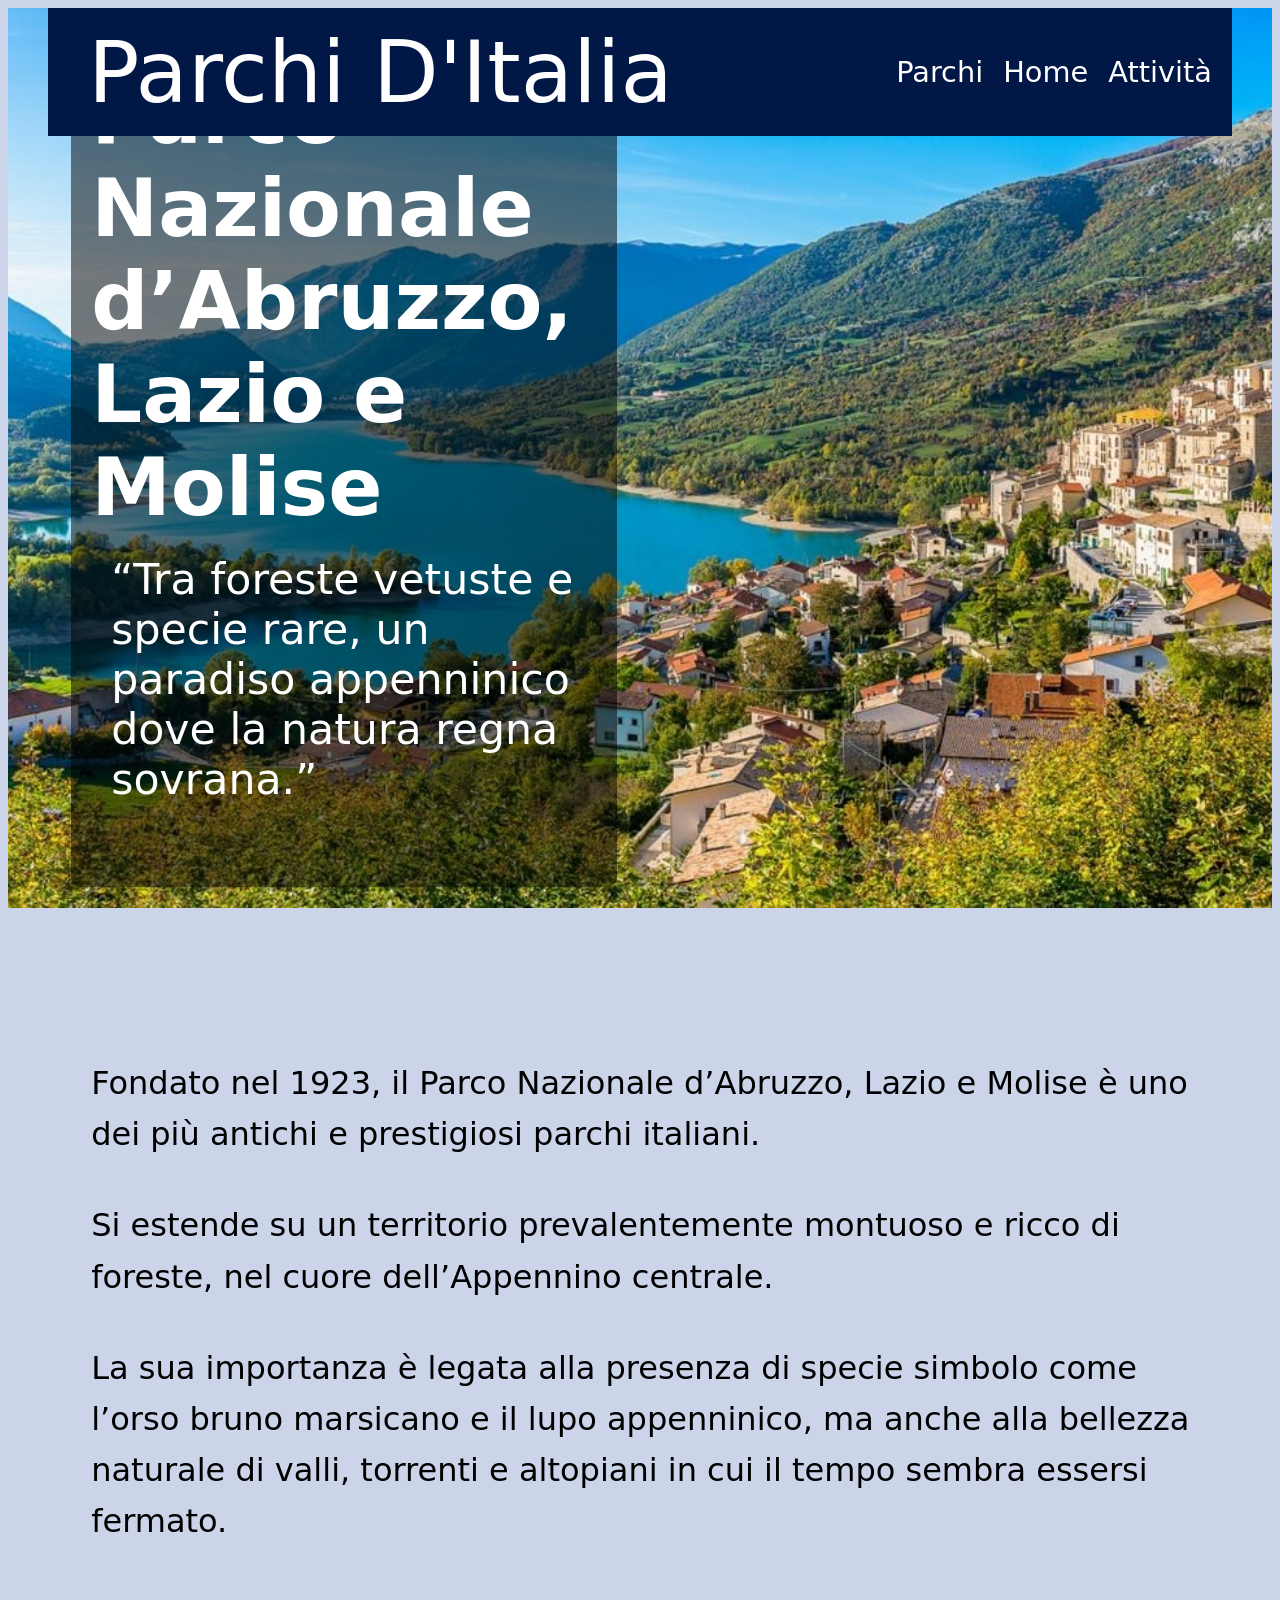
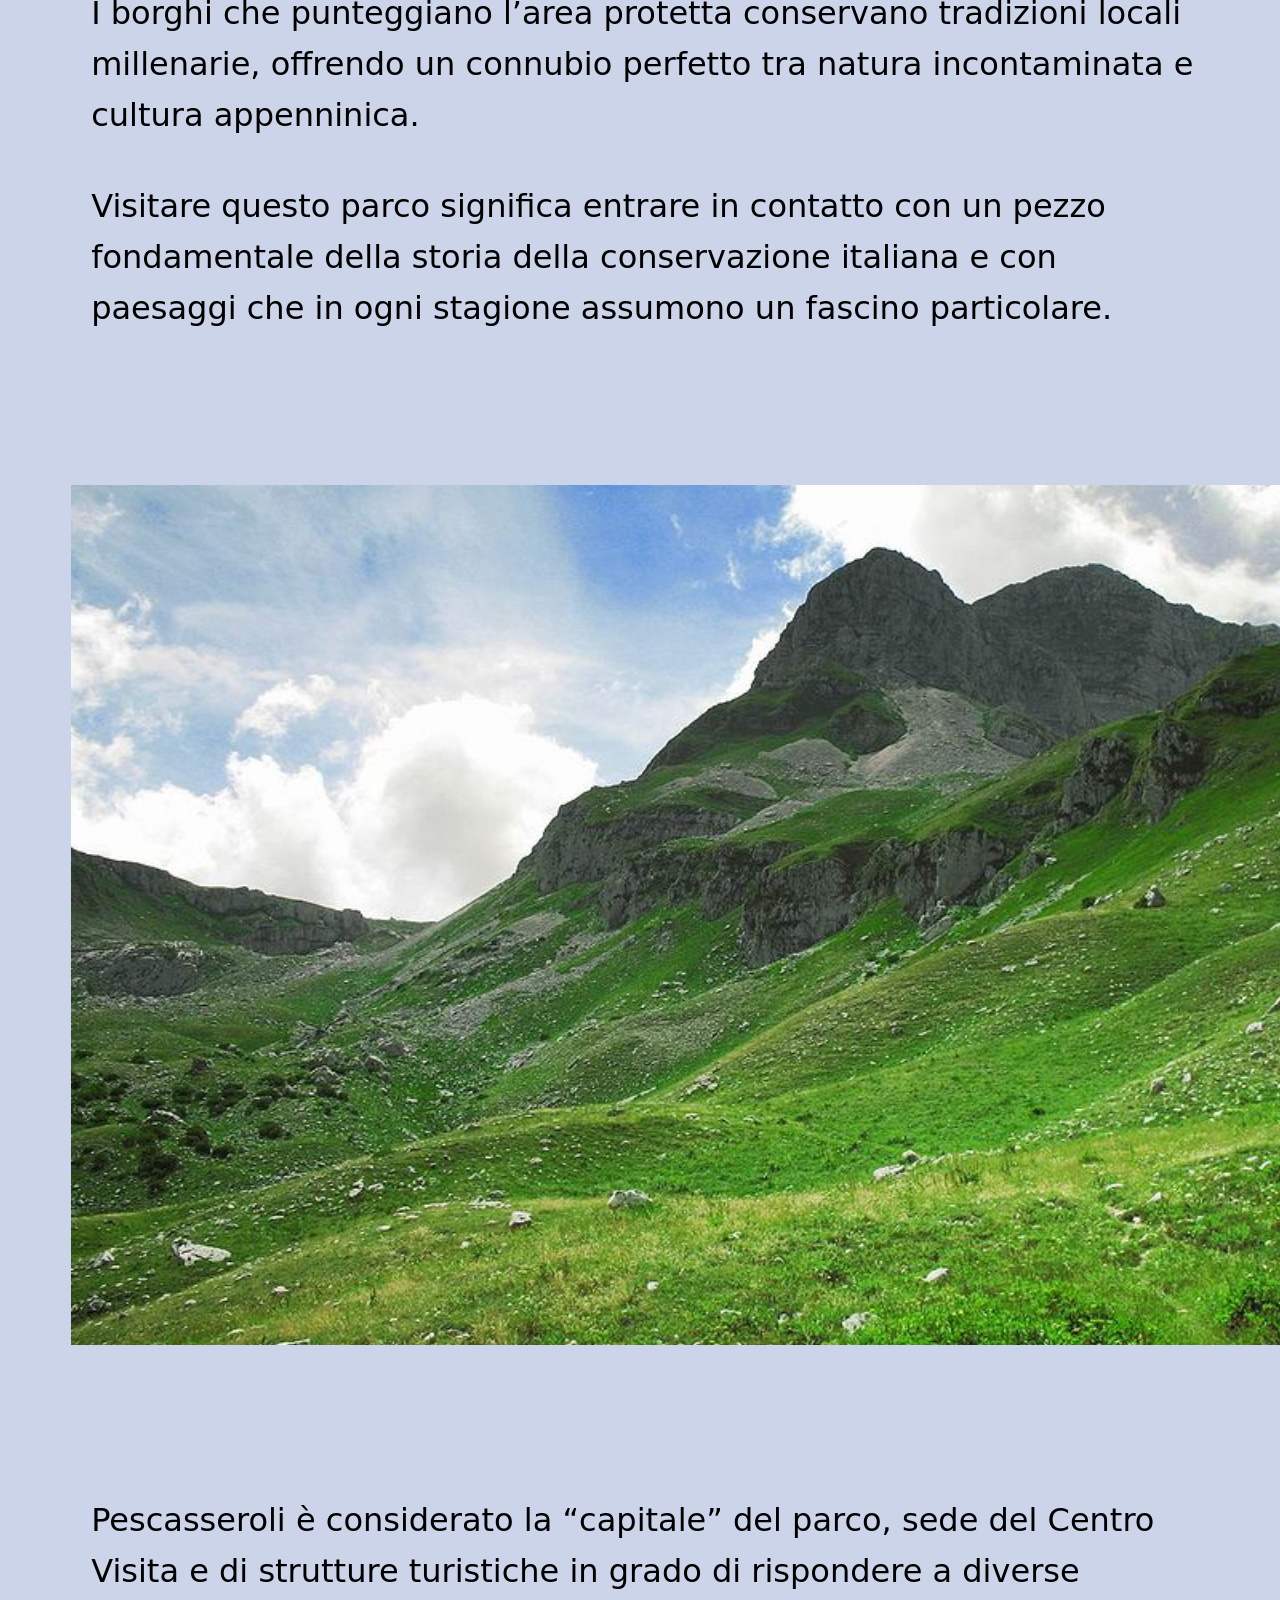
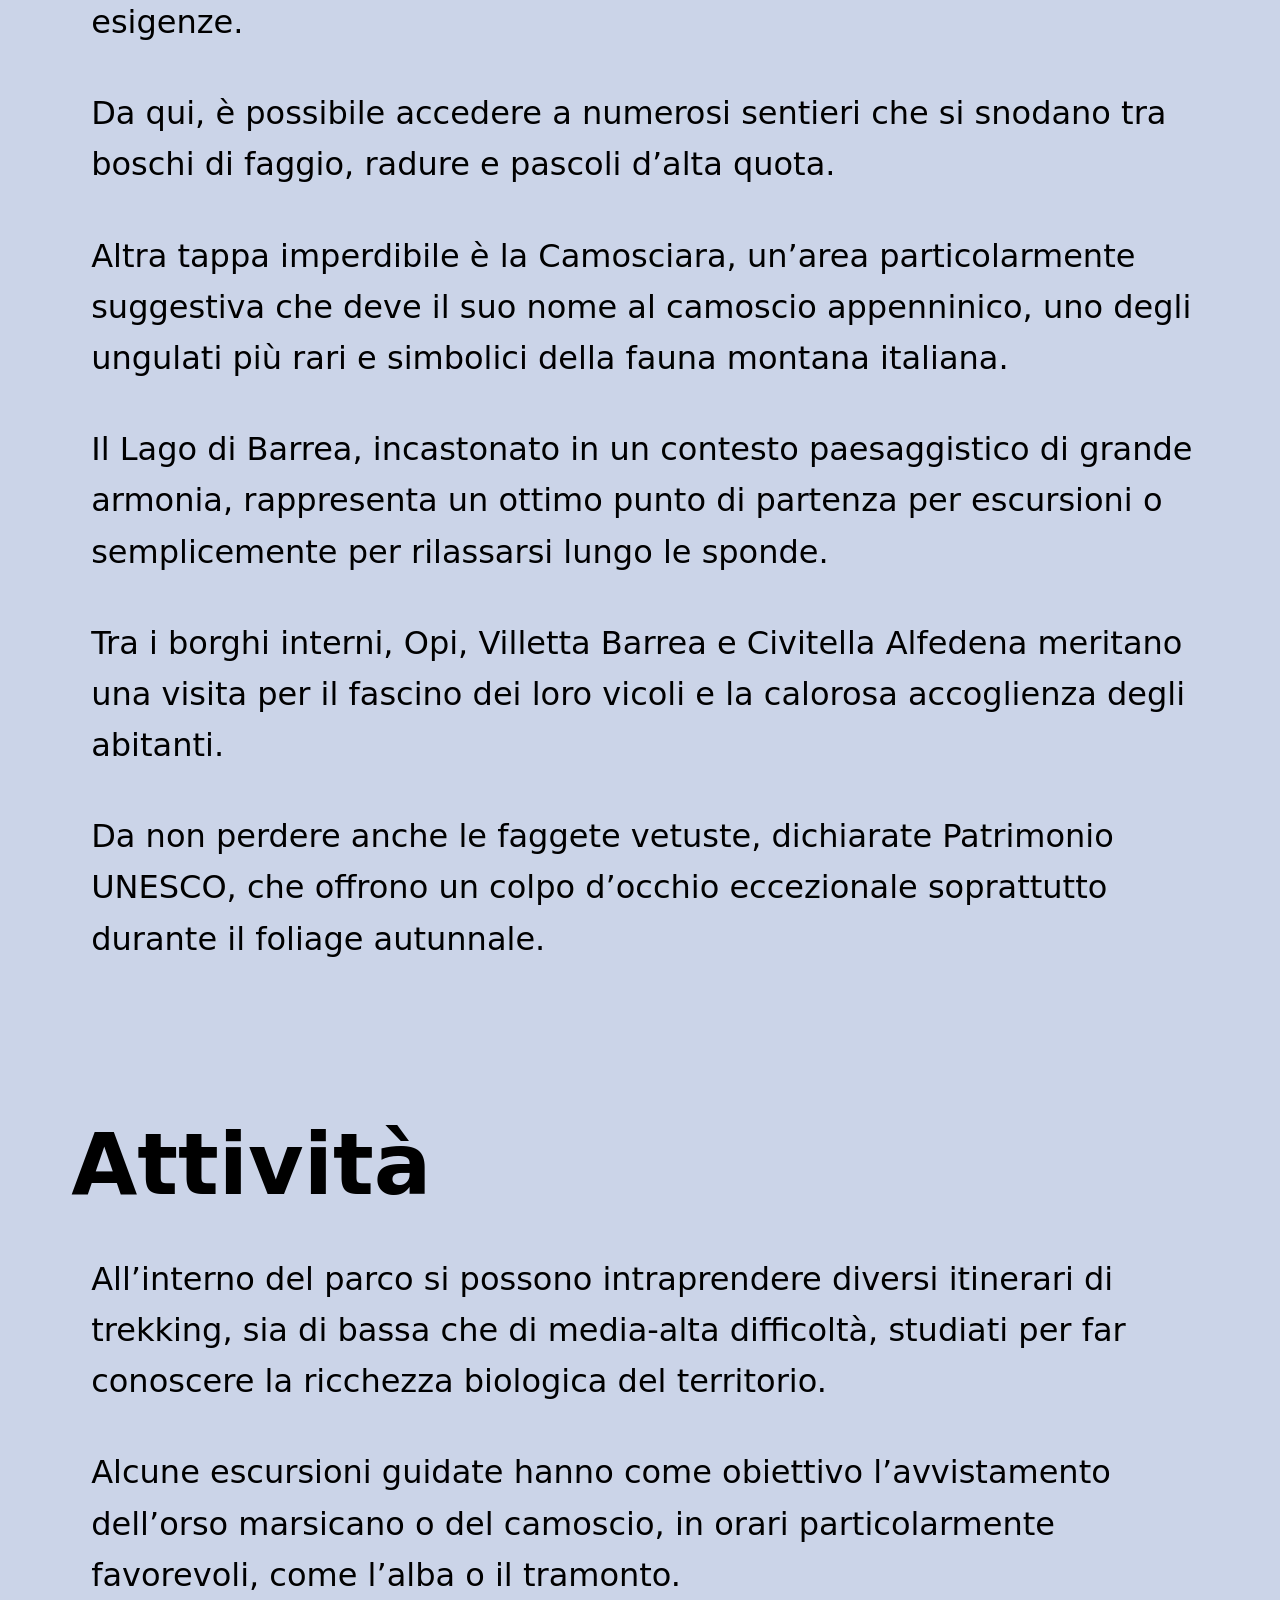
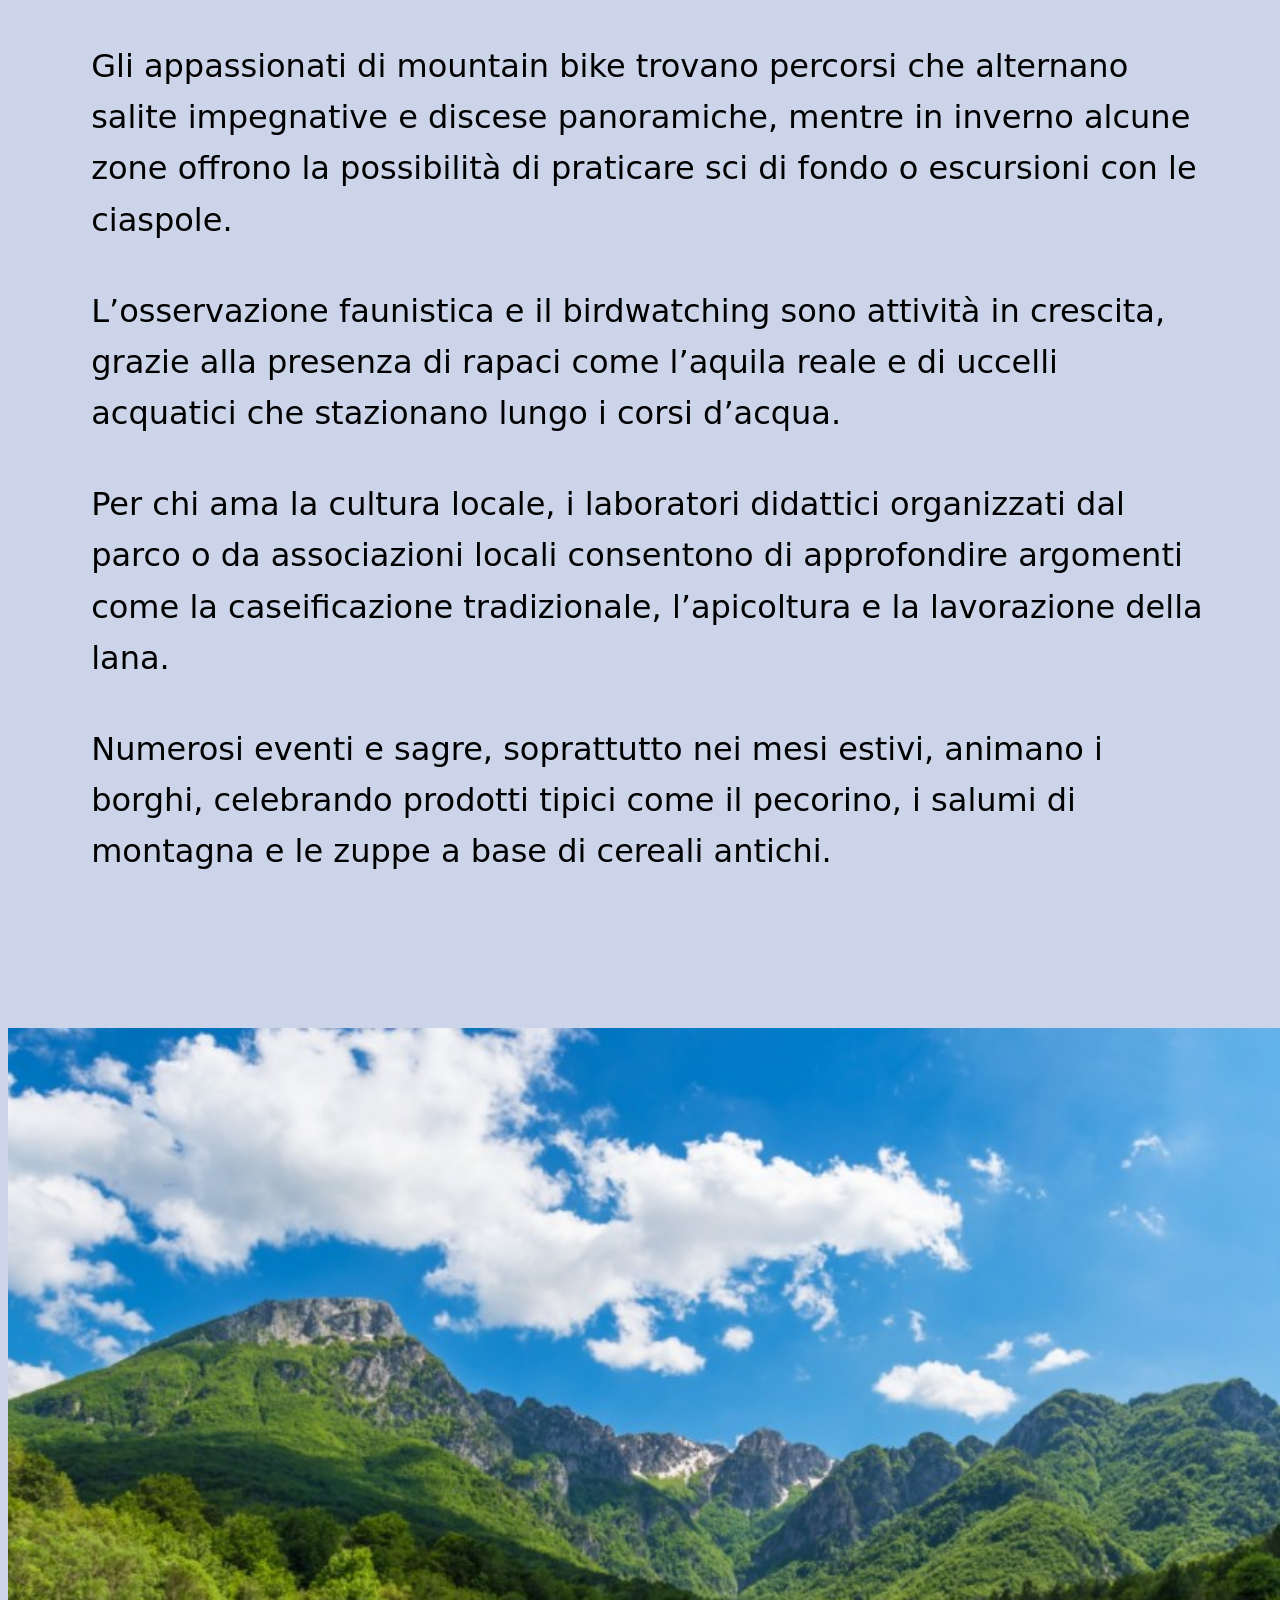
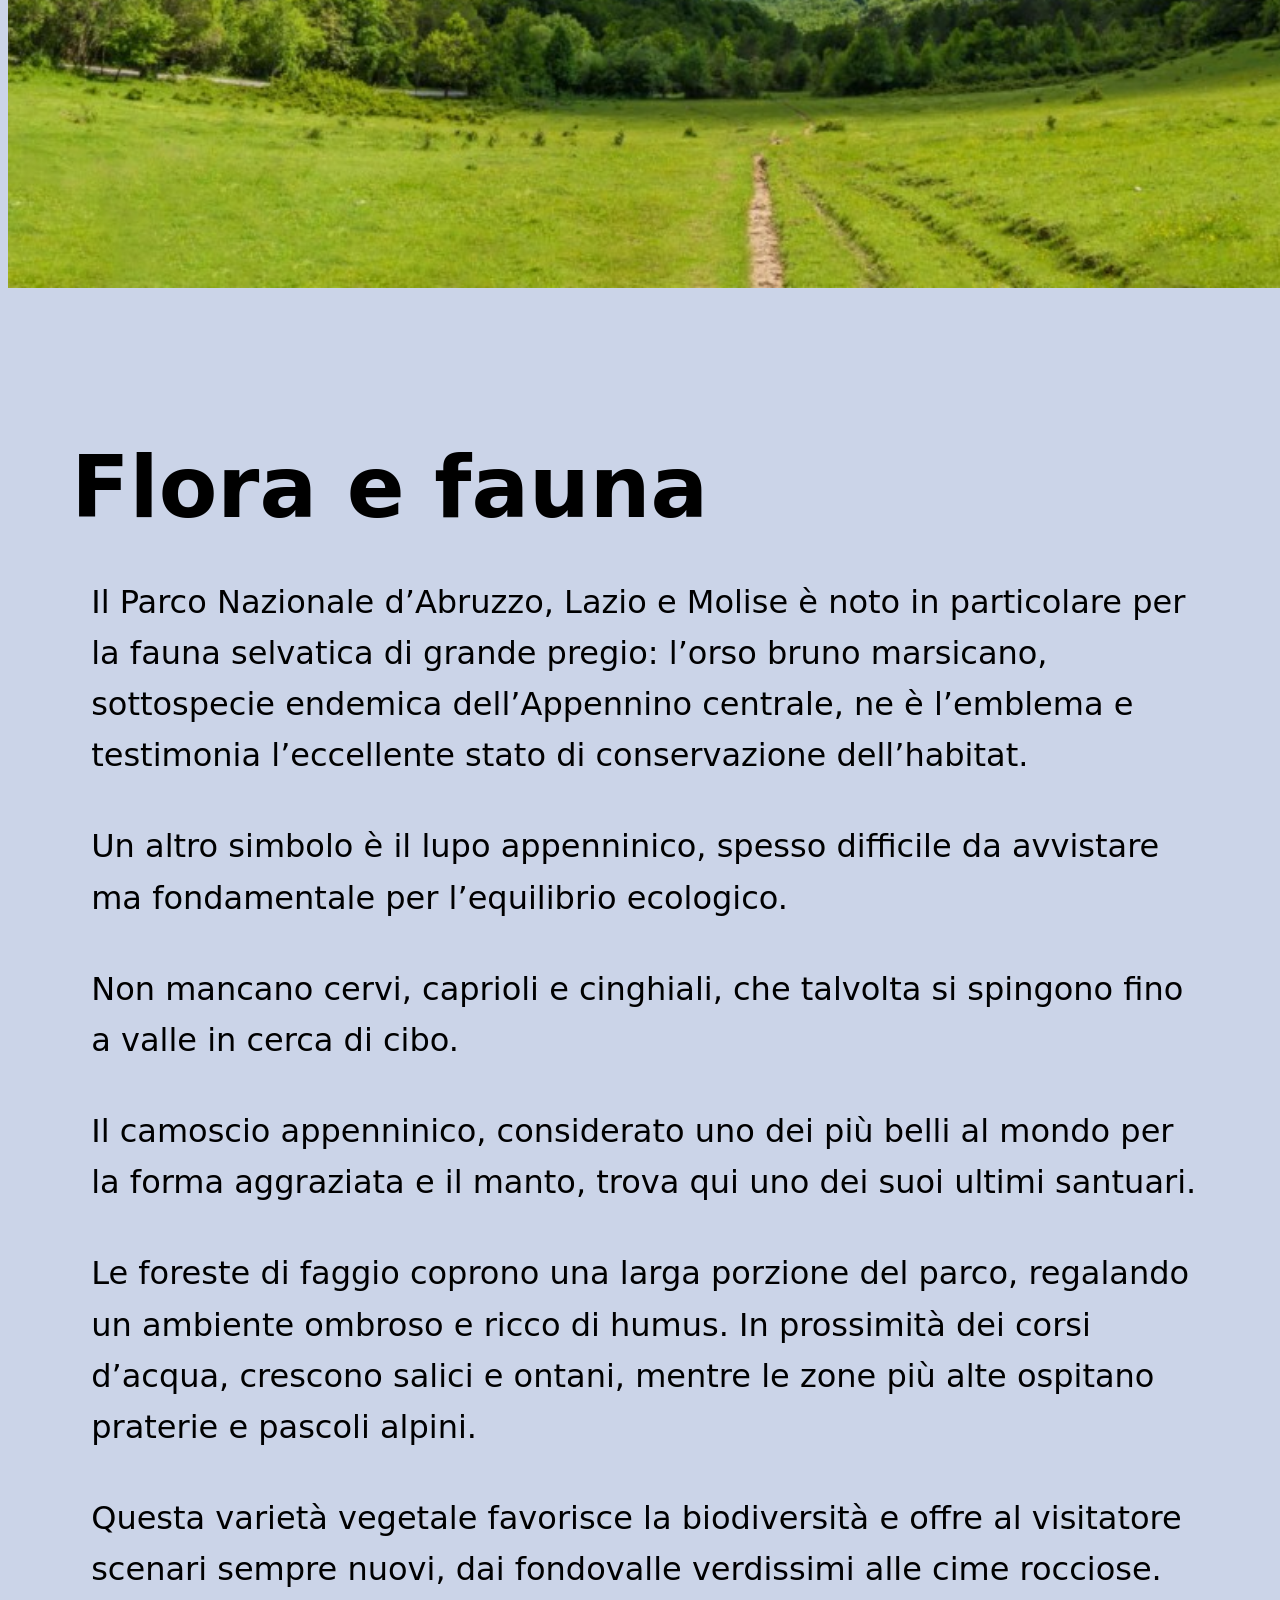
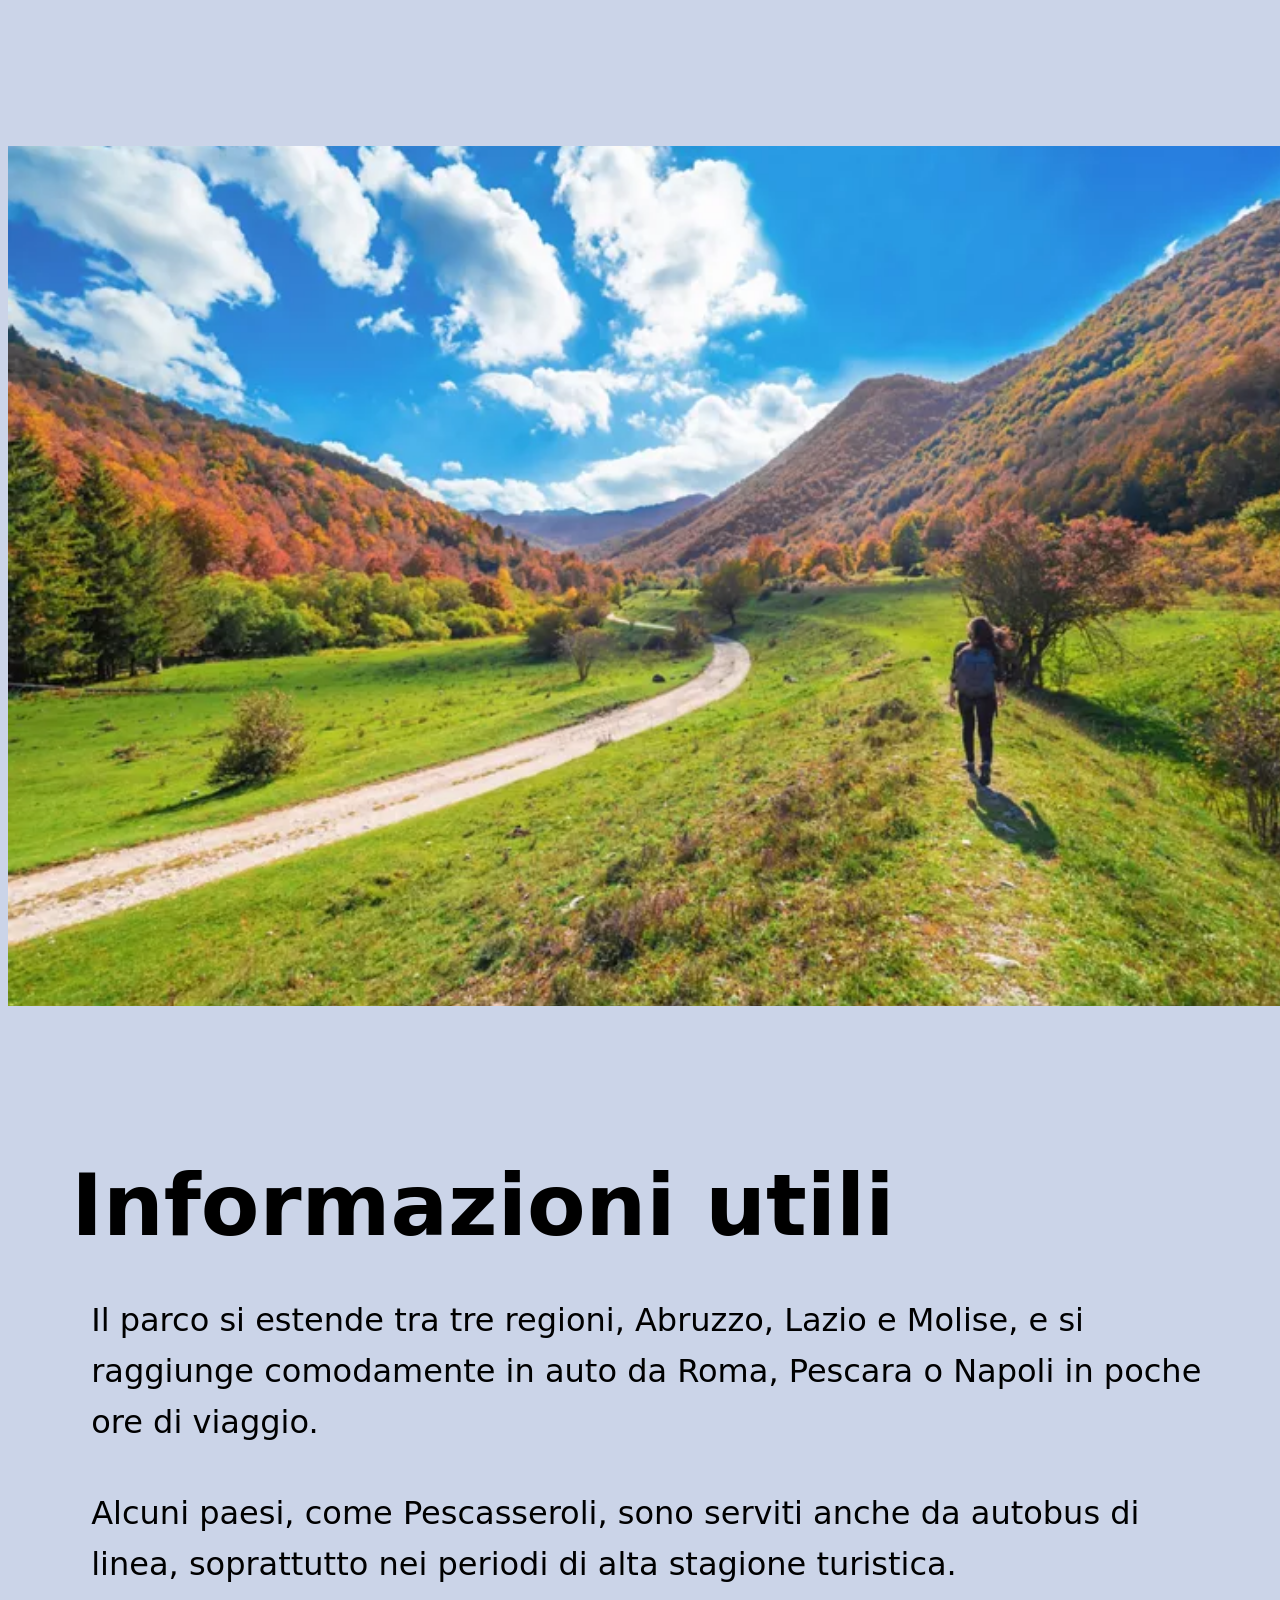
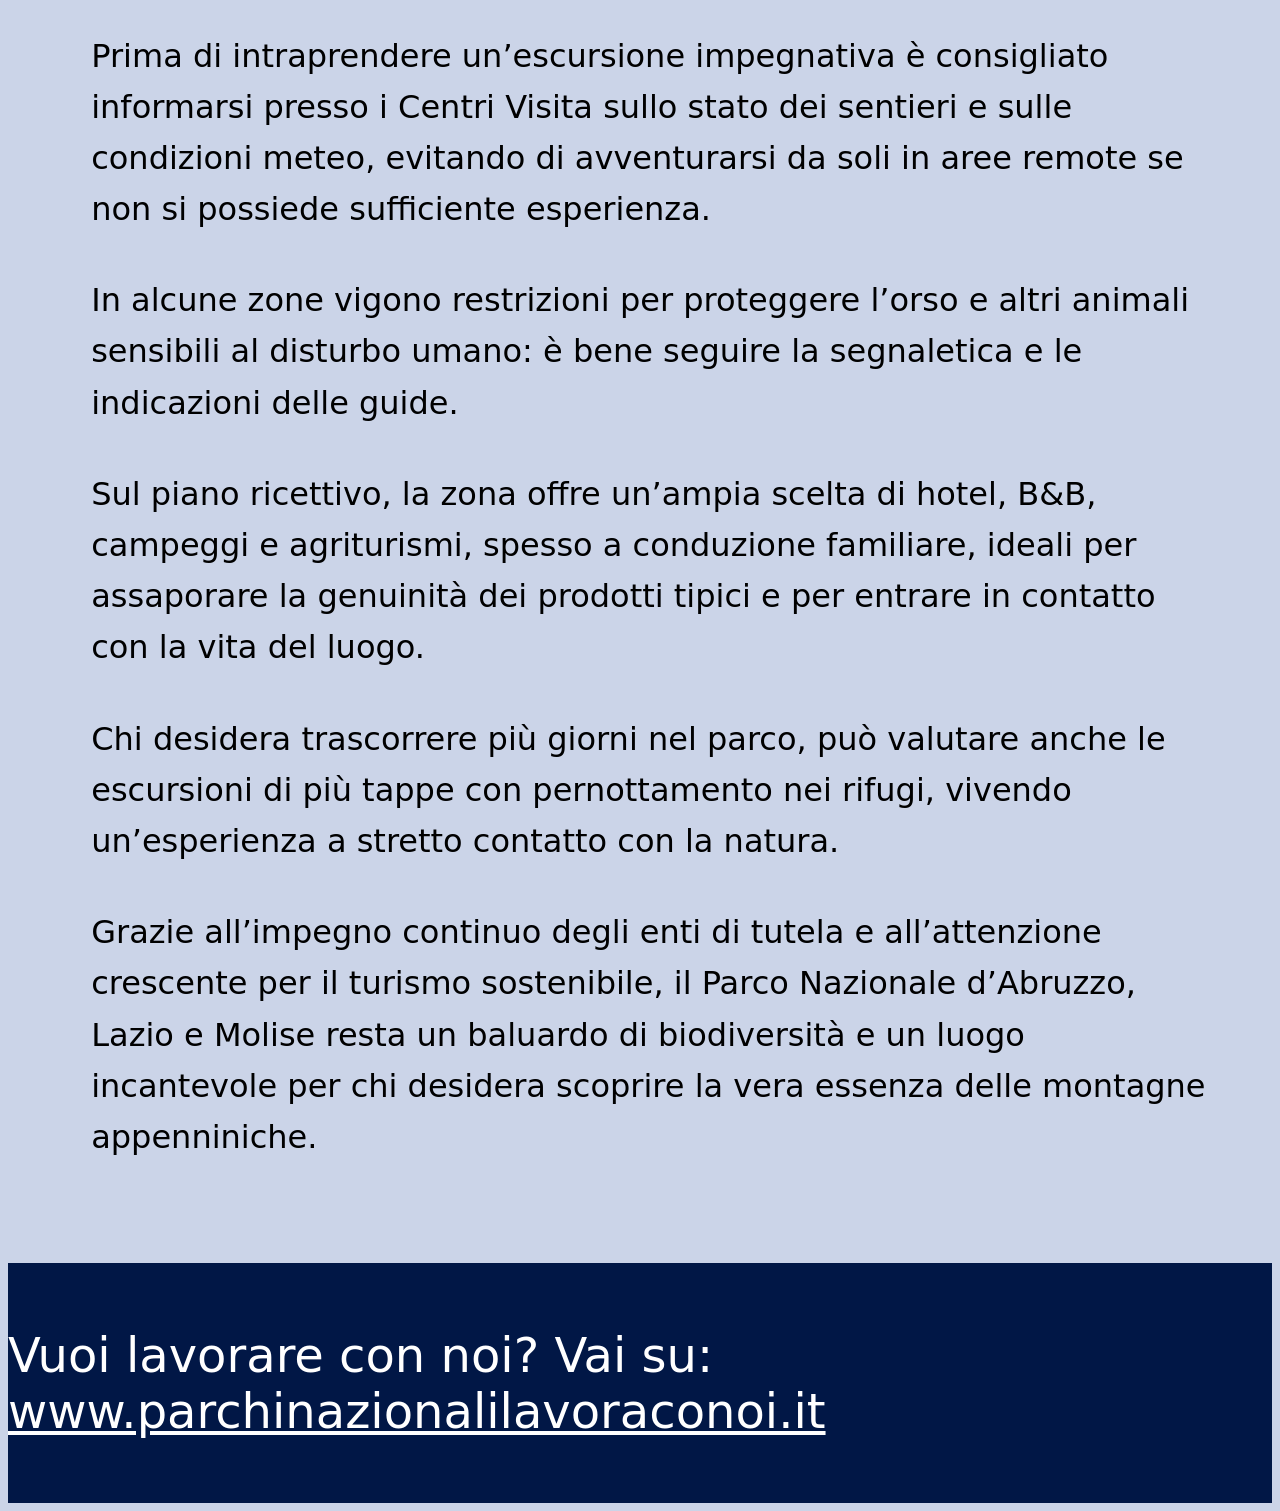
==== abruzzo lazio e molise.html @ f1c9a5db "Initial commit" ====
<!DOCTYPE html>
<html lang="en">
<head>
    <meta charset="UTF-8">
    <meta name="viewport" content="width=device-width, initial-scale=1.0">
    <title>sito parchi</title>
    <link rel="stylesheet" href="css/style.css">
</head>

<body>
    <header>
        <p>Parchi D'Italia</p>
        <nav>
            <ul>
                <li><a href="parchi.html">Parchi</a></li>
                <li><a href="index.html">Home</a></li>
                <li><a href="attività.html">Attività</a></li>
            </ul>
        </nav>
    </header>

    <div class="immagine-con-testo">
        <img src="img/lazio e molise2.jpg" alt="parco" class="container1">
        <div class="testo-sull-immagine">
            <div class="sfondo-trasparente"></div>
            <h1>Parco Nazionale d’Abruzzo, Lazio e Molise</h1>
            <p>“Tra foreste vetuste e specie rare, un paradiso appenninico dove la natura regna sovrana.”</p>
        </div>
    </div>

    <section class="blocco-attivita">
        <p>
            Fondato nel 1923, il Parco Nazionale d’Abruzzo, Lazio e Molise è uno dei più antichi e prestigiosi parchi italiani. 
        </p>
        <p> 
            Si estende su un territorio prevalentemente montuoso e ricco di foreste, nel cuore dell’Appennino centrale. 
        </p>
        <p>
            La sua importanza è legata alla presenza di specie simbolo come l’orso bruno marsicano e il lupo appenninico, ma anche alla bellezza naturale di valli, torrenti e altopiani in cui il tempo sembra essersi fermato.
        </p>
        <p>
            I borghi che punteggiano l’area protetta conservano tradizioni locali millenarie, offrendo un connubio perfetto tra natura incontaminata e cultura appenninica. 
        </p>
        <p>
            Visitare questo parco significa entrare in contatto con un pezzo fondamentale della storia della conservazione italiana e con paesaggi che in ogni stagione assumono un fascino particolare.
        </p>

        <div class="immagine-gran-paradiso">
        <img src="img/lazio e molise3.jpg" alt="Gran Paradiso">
        </div>

    </section>


    <section class="blocco-attivita">
        <p>
            Pescasseroli è considerato la “capitale” del parco, sede del Centro Visita e di strutture turistiche in grado di rispondere a diverse esigenze.  
        </p>
        <p>
            Da qui, è possibile accedere a numerosi sentieri che si snodano tra boschi di faggio, radure e pascoli d’alta quota. 
        </p>
        <p>
            Altra tappa imperdibile è la Camosciara, un’area particolarmente suggestiva che deve il suo nome al camoscio appenninico, uno degli ungulati più rari e simbolici della fauna montana italiana. 
        </p>
        <p>
            Il Lago di Barrea, incastonato in un contesto paesaggistico di grande armonia, rappresenta un ottimo punto di partenza per escursioni o semplicemente per rilassarsi lungo le sponde. 
        </p>
        <p>
            Tra i borghi interni, Opi, Villetta Barrea e Civitella Alfedena meritano una visita per il fascino dei loro vicoli e la calorosa accoglienza degli abitanti. 
        </p>
        <p>
            Da non perdere anche le faggete vetuste, dichiarate Patrimonio UNESCO, che offrono un colpo d’occhio eccezionale soprattutto durante il foliage autunnale.
        </p>
    </section>

    <section class="blocco-attivita">
        <h2>Attività</h2>
        <p>
            All’interno del parco si possono intraprendere diversi itinerari di trekking, sia di bassa che di media-alta difficoltà, studiati per far conoscere la ricchezza biologica del territorio. 
        </p>
        <p>
            Alcune escursioni guidate hanno come obiettivo l’avvistamento dell’orso marsicano o del camoscio, in orari particolarmente favorevoli, come l’alba o il tramonto.  
        </p>
        <p>
            Gli appassionati di mountain bike trovano percorsi che alternano salite impegnative e discese panoramiche, mentre in inverno alcune zone offrono la possibilità di praticare sci di fondo o escursioni con le ciaspole. 
        </p>
        <p>
            L’osservazione faunistica e il birdwatching sono attività in crescita, grazie alla presenza di rapaci come l’aquila reale e di uccelli acquatici che stazionano lungo i corsi d’acqua.
        </p>
        <p>
            Per chi ama la cultura locale, i laboratori didattici organizzati dal parco o da associazioni locali consentono di approfondire argomenti come la caseificazione tradizionale, l’apicoltura e la lavorazione della lana. 
        </p>
        <p>
            Numerosi eventi e sagre, soprattutto nei mesi estivi, animano i borghi, celebrando prodotti tipici come il pecorino, i salumi di montagna e le zuppe a base di cereali antichi.
        </p>
    </section>

    <div class="immagine-gran-paradiso">
        <img src="img/lazio e molise5.jpg" alt="Gran Paradiso">
        </div>

        <section class="blocco-attivita">
            <h2>Flora e fauna</h2>
            <p>
                Il Parco Nazionale d’Abruzzo, Lazio e Molise è noto in particolare per la fauna selvatica di grande pregio: l’orso bruno marsicano, sottospecie endemica dell’Appennino centrale, ne è l’emblema e testimonia l’eccellente stato di conservazione dell’habitat. 
            </p>
            <p>
                Un altro simbolo è il lupo appenninico, spesso difficile da avvistare ma fondamentale per l’equilibrio ecologico.  
            </p>
            <p>
                Non mancano cervi, caprioli e cinghiali, che talvolta si spingono fino a valle in cerca di cibo. 
            </p>
            <p>
                Il camoscio appenninico, considerato uno dei più belli al mondo per la forma aggraziata e il manto, trova qui uno dei suoi ultimi santuari. 
            </p>
            <p>
                Le foreste di faggio coprono una larga porzione del parco, regalando un ambiente ombroso e ricco di humus. In prossimità dei corsi d’acqua, crescono salici e ontani, mentre le zone più alte ospitano praterie e pascoli alpini. 
            </p>
            <p>
                Questa varietà vegetale favorisce la biodiversità e offre al visitatore scenari sempre nuovi, dai fondovalle verdissimi alle cime rocciose.
            </p>
        
        </section>
    
        <div class="immagine-gran-paradiso">
            <img src="img/lazio e molise 6.webp" alt="Gran Paradiso">
            </div>

            <section class="blocco-attivita">
                <h2>Informazioni utili</h2>
                <p>
                    Il parco si estende tra tre regioni, Abruzzo, Lazio e Molise, e si raggiunge comodamente in auto da Roma, Pescara o Napoli in poche ore di viaggio. 
                </p>
                <p>
                    Alcuni paesi, come Pescasseroli, sono serviti anche da autobus di linea, soprattutto nei periodi di alta stagione turistica. 
                </p>
                <p>
                    Prima di intraprendere un’escursione impegnativa è consigliato informarsi presso i Centri Visita sullo stato dei sentieri e sulle condizioni meteo, evitando di avventurarsi da soli in aree remote se non si possiede sufficiente esperienza.
                </p>
                <p>
                    In alcune zone vigono restrizioni per proteggere l’orso e altri animali sensibili al disturbo umano: è bene seguire la segnaletica e le indicazioni delle guide. 
                </p>
                <p>
                    Sul piano ricettivo, la zona offre un’ampia scelta di hotel, B&B, campeggi e agriturismi, spesso a conduzione familiare, ideali per assaporare la genuinità dei prodotti tipici e per entrare in contatto con la vita del luogo.  
                </p>
                <p>
                    Chi desidera trascorrere più giorni nel parco, può valutare anche le escursioni di più tappe con pernottamento nei rifugi, vivendo un’esperienza a stretto contatto con la natura. 
                </p>
                <p>
                    Grazie all’impegno continuo degli enti di tutela e all’attenzione crescente per il turismo sostenibile, il Parco Nazionale d’Abruzzo, Lazio e Molise resta un baluardo di biodiversità e un luogo incantevole per chi desidera scoprire la vera essenza delle montagne appenniniche.
                </p>
            </section>

            <div class="footer-banner">
                <p>Vuoi lavorare con noi? Vai su: <a href="https://www.parchinazionalilavoraconoi.it" target="_blank">www.parchinazionalilavoraconoi.it</a></p>
              </div>
</body>


</body>
---- css/style.css ----
body{
   background-color: #cbd4e8;
    }

    header{
        background-color: #011746;
        height:128px ;
        width: 1144px;
        margin: 0 auto;
        padding: 0 20px;

        display: flex;
        justify-content: space-between;
        align-items: center;

        position: relative;
        z-index: 10;
            }
        header p{
            color: white;
            font-family: system-ui, -apple-system, BlinkMacSystemFont, 'Segoe UI', Roboto, Oxygen, Ubuntu, Cantarell, 'Open Sans', 'Helvetica Neue', sans-serif;
            font-size: 2.5rem;
            margin: 0;
        }

        header nav{
            font-size: 1.8rem;
            font-family: system-ui, -apple-system, BlinkMacSystemFont, 'Segoe UI', Roboto, Oxygen, Ubuntu, Cantarell, 'Open Sans', 'Helvetica Neue', sans-serif;
         }

         nav ul{
            list-style: none;
            margin: 0;
            padding: 0;
            display: flex;
            gap: 20px;
         }

         nav a{
            color: white;
            text-decoration: none;
         }

         @media (max-width: 728px) {
            header{
                padding: 0 15px;
                height: 100px;
            }
            header p{
                font-size: 1.4rem;

            }
            header nav{
                font-size: 1.4rem;
            }

            nav ul {
                flex-direction: column;
                gap: 10px;
            }
         }

         @media (max-width: 480px) {

            header {
                padding: 0 10px;
                height: 80px;
            }

            header p{
                font-size: 1.5rem;
            }

            header nav{
                font-size: 1.2rem;
            }

            nav ul{
                gap: 5px;
            }
         }

         img.container1{
           width: 100%;
           height: 900px;
           object-fit: cover;
           margin-top: -128px;
           display: block;
         
         }

         body p{
            font-family: system-ui;
            font-size: 64pt;
            margin-left: 20px;
            text-align:left;
         }

         .secondo-paragrafo{
            font-family: system-ui;
            font-size: 32pt;
            text-align: left;
            margin-bottom: 20px;
         }

         .container2{
            width: 100%;
            height: auto;
            display: block;
            margin: 20px 0;
         }

         .rettangolo1{
            background-color: #cbd4e8;
            width: 100%;
            padding: 30px 20px;
            margin: 20px 0;
         }

         .rettangolo1 p{
            font-family: system-ui, -apple-system, BlinkMacSystemFont, 'Segoe UI', Roboto, Oxygen, Ubuntu, Cantarell, 'Open Sans', 'Helvetica Neue', sans-serif;
            font-size: 64pt;
            text-align: left;
            margin-bottom: 0 0 10px 0;
         }

         .rettangolo1 .secondo-paragrafo{
            font-family: system-ui, -apple-system, BlinkMacSystemFont, 'Segoe UI', Roboto, Oxygen, Ubuntu, Cantarell, 'Open Sans', 'Helvetica Neue', sans-serif;
            font-size: 32pt;
            text-align: left;
            margin-bottom: 20px;
         }

         .immagine-con-testo {
            position: relative;
            width: 100%;
            height: auto;
        }
        
        .immagine-con-testo img.immagine {
            width: 100%;
            height: auto;
            display: block;
        }
        
        .testo-nell-immagine {
            position: absolute;
            top: 20%;
            left: 5%;
            color: white;
            font-family: system-ui, sans-serif;
            background-color: rgba(0, 0, 0, 0.4);
            padding: 20px;
            border-radius: 8px;
            max-width: 90%;
        }
        
        .testo-nell-immagine .titolo {
            font-size: 64pt;
            text-align: left;
            margin-bottom: 10px;
        }
        
        .testo-nell-immagine .sottotitolo {
            font-size: 14pt;
            text-align: right;
        }
        
        .testo-nell-immagine .sottotitolo a {
            color: #add8ff;
            text-decoration: none;
            font-weight: bold;
        }

        .immagine-con-testo1 img.immagine {
            width: 100%;
            height: auto;
            display: block;
        }
        
        .testo-nell-immagine {
            position: absolute;
            top: 20%;
            left: 5%;
            color: white;
            font-family: system-ui, sans-serif;
            background-color: rgba(0, 0, 0, 0.4);
            padding: 20px;
            border-radius: 8px;
            max-width: 90%;
        }
        
        .testo-nell-immagine .titolo {
            font-size: 64pt;
            text-align: left;
            margin-bottom: 10px;
        }
        
        .testo-nell-immagine .sottotitolo {
            font-size: 14pt;
            text-align: right;
        }
        
        .testo-nell-immagine .sottotitolo a {
            color: #add8ff;
            text-decoration: none;
            font-weight: bold;
        }

        .immagine-con-testo {
            position: relative;
            width: 100%;
            height: auto;
        }
        
        .immagine-con-testo img.immagine {
            width: 100%;
            height: auto;
            display: block;
        }
        
        .testo-nell-immagine {
            position: absolute;
            top: 20%;
            left: 5%;
            color: white;
            font-family: system-ui, sans-serif;
            background-color: rgba(0, 0, 0, 0.4);
            padding: 20px;
            border-radius: 8px;
            max-width: 90%;
        }
        
        .testo-nell-immagine .titolo {
            font-size: 30pt;
            text-align: left;
            margin-bottom: 10px;
        }
        
        .testo-nell-immagine .sottotitolo {
            font-size: 14pt;
            text-align: right;
        }
        
        .testo-nell-immagine .sottotitolo a {
            color: #add8ff;
            text-decoration: none;
            font-weight: bold;
        }

        .immagine-con-testo2 img.immagine {
            width: 100%;
            height: auto;
            display: block;
        }
        
        .testo-nell-immagine {
            position: absolute;
            top: 20%;
            left: 5%;
            color: white;
            font-family: system-ui, sans-serif;
            background-color: rgba(0, 0, 0, 0.4);
            padding: 20px;
            border-radius: 8px;
            max-width: 90%;
        }
        
        .testo-nell-immagine .titolo {
            font-size: 30pt;
            text-align: left;
            margin-bottom: 10px;
        }
        
        .testo-nell-immagine .sottotitolo {
            font-size: 14pt;
            text-align: right;
        }
        
        .testo-nell-immagine .sottotitolo a {
            color: #add8ff;
            text-decoration: none;
            font-weight: bold;
        }
        
        .paragrafo {
            position: relative;
            width: 100%;
            height: auto;
        }
        
        .immagine-con-testo img.immagine {
            width: 100%;
            height: auto;
            display: block;
        }
        
        .testo-nell-immagine {
            position: relative;
            top: 20%;
            left: 5%;
            color: white;
            font-family: system-ui, sans-serif;
            background-color: rgba(0, 0, 0, 0.4);
            padding: 0px;
            border-radius: 8px;
            max-width: 90%;
        }
        
        .testo-nell-immagine .titolo {
            position: relative;
            font-size: 30pt;
            text-align: left;
            margin-bottom: 10px;
        }
        
        .testo-nell-immagine .sottotitolo {
            font-size: 14pt;
            text-align: right;
        }
        
        .testo-nell-immagine .sottotitolo a {
            color: #add8ff;
            text-decoration: none;
            font-weight: bold;
        }

        .immagine-con-testo img.immagine {
            width: 100%;
            height: auto;
            display: block;
        }
        
        .testo-nell-immagine {
            position: absolute;
            top: 20%;
            left: 5%;
            color: white;
            font-family: system-ui, sans-serif;
            background-color: rgba(0, 0, 0, 0.4);
            padding: 0px;
            border-radius: 8px;
            max-width: 90%;
        }
        
        .testo-nell-immagine .titolo {
            font-size: 30pt;
            text-align: left;
            margin-bottom: 10px;
        }
        
        .testo-nell-immagine .sottotitolo {
            font-size: 14pt;
            text-align: right;
        }
        
        .testo-nell-immagine .sottotitolo a {
            color: #add8ff;
            text-decoration: none;
            font-weight: bold;
        }

        .paragrafo {
            position: relative;
            width: 100%;
            height: auto;
        }
        
        .immagine-con-testo img.immagine {
            position: relative;
            width: 100%;
            height: auto;
            display: block;
        }
        
        .testo-nell-immagine {
            position: absolute;
            top: 20%;
            left: 5%;
            color: white;
            font-family: system-ui, sans-serif;
            background-color: rgba(0, 0, 0, 0.4);
            padding: 0px;
            border-radius: 8px;
            max-width: 90%;
        }
        
        .testo-nell-immagine .titolo {
            font-size: 30pt;
            text-align: left;
            margin-bottom: 10px;
        }
        
        .testo-nell-immagine .sottotitolo {
            font-size: 14pt;
            text-align: right;
        }
        
        .testo-nell-immagine .sottotitolo a {
            color: #add8ff;
            text-decoration: none;
            font-weight: bold;
        }

        .immagine-con-testo img.immagine {
            width: 100%;
            height: auto;
            display: block;
        }
        
        .testo-nell-immagine {
            position: absolute;
            top: 20%;
            left: 5%;
            color: white;
            font-family: system-ui, sans-serif;
            background-color: rgba(0, 0, 0, 0.4);
            padding: 0px;
            border-radius: 8px;
            max-width: 90%;
        }
        
        .testo-nell-immagine .titolo {
            font-size: 30pt;
            text-align: left;
            margin-bottom: 10px;
        }
        
        .testo-nell-immagine .sottotitolo {
            font-size: 14pt;
            text-align: right;
        }
        
        .testo-nell-immagine .sottotitolo a {
            color: #add8ff;
            text-decoration: none;
            font-weight: bold;
        }

        .paragrafo {
            position: relative;
            width: 100%;
            height: auto;
        }
        
        .immagine-con-testo img.immagine {
            position: relative;
            width: 100%;
            height: auto;
            display: block;
        }
        
        .testo-nell-immagine {
            position: absolute;
            top: 20%;
            left: 5%;
            color: white;
            font-family: system-ui, sans-serif;
            background-color: rgba(0, 0, 0, 0.4);
            padding: 0px;
            border-radius: 8px;
            max-width: 90%;
        }
        
        .testo-nell-immagine .titolo {
            font-size: 30pt;
            text-align: left;
            margin-bottom: 10px;
        }
        
        .testo-nell-immagine .sottotitolo {
            font-size: 14pt;
            text-align: right;
        }
        
        .testo-nell-immagine .sottotitolo a {
            color: #add8ff;
            text-decoration: none;
            font-weight: bold;
        }

        .immagine-con-testo img.immagine {
            width: 100%;
            height: auto;
            display: block;
        }
        
        .testo-nell-immagine {
            position: absolute;
            top: 20%;
            left: 5%;
            color: white;
            font-family: system-ui, sans-serif;
            background-color: rgba(0, 0, 0, 0.4);
            padding: 0px;
            border-radius: 8px;
            max-width: 90%;
        }
        
        .testo-nell-immagine .titolo {
            font-size: 30pt;
            text-align: left;
            margin-bottom: 10px;
        }
        
        .testo-nell-immagine .sottotitolo {
            font-size: 14pt;
            text-align: right;
        }
        
        .testo-nell-immagine .sottotitolo a {
            color: #add8ff;
            text-decoration: none;
            font-weight: bold;
        }

        .footer-banner {
            background-color: #011746;
            height: 240px;
            width: 100%;
            display: flex;
            align-items: center;
            justify-content: flex-end;
            padding-right: 40px;
            box-sizing: border-box;
            margin-top: 100px;
          }
          
          .footer-banner p {
            color: white;
            font-family: system-ui, sans-serif;
            font-size: 36pt;
            margin: 0;
          }
          
          .footer-banner a {
            color: white;
            text-decoration: underline;
          }

          .immagine-con-testo {
            position: relative;
            width: 100%;
            max-width: 100%;
            font-family: system-ui, sans-serif;
        }
        
        .container1 {
            width: 100%;
            height: auto;
            display: block;
        }
        
        .testo-sull-immagine {
            position: absolute;
            top: 50%;
            left: 5%;
            transform: translateY(-50%);
            text-align: left;
            color: white;
            max-width: 40%;
            padding: 20px;
            z-index: 1;
        }
        
        .sfondo-trasparente {
            position: absolute;
            top: 50;
            left: 0;
            width: 100%;
            height: 100%;
            background-color: rgba(0, 0, 0, 0.5); 
            z-index: -1; 
            border-radius: 10px;
        }
        
        .testo-sull-immagine h1 {
            font-size: 60pt;
            margin: 0;
            position: relative;
        }
        
        .testo-sull-immagine p {
            font-size: 32pt;
            margin-top: 20px;
            position: relative;
        }

        .blocco-attivita {
            margin-top: 150px;
            padding: 0 5%;
            font-family: system-ui, sans-serif;
            color: #000;
        }
        
        .blocco-attivita h2 {
            font-size: 64pt;
            margin-bottom: 40px;
        }
        
        .blocco-attivita p {
            font-size: 24pt;
            line-height: 1.6;
            margin-bottom: 40px;
        }

        .immagine-gran-paradiso {
            margin-top: 150px;
            width: 100vw;
            overflow: hidden;
        }
        
        .immagine-gran-paradiso img {
            width: 100%;
            height: 860px;
            object-fit: cover;
            display: block;
        }
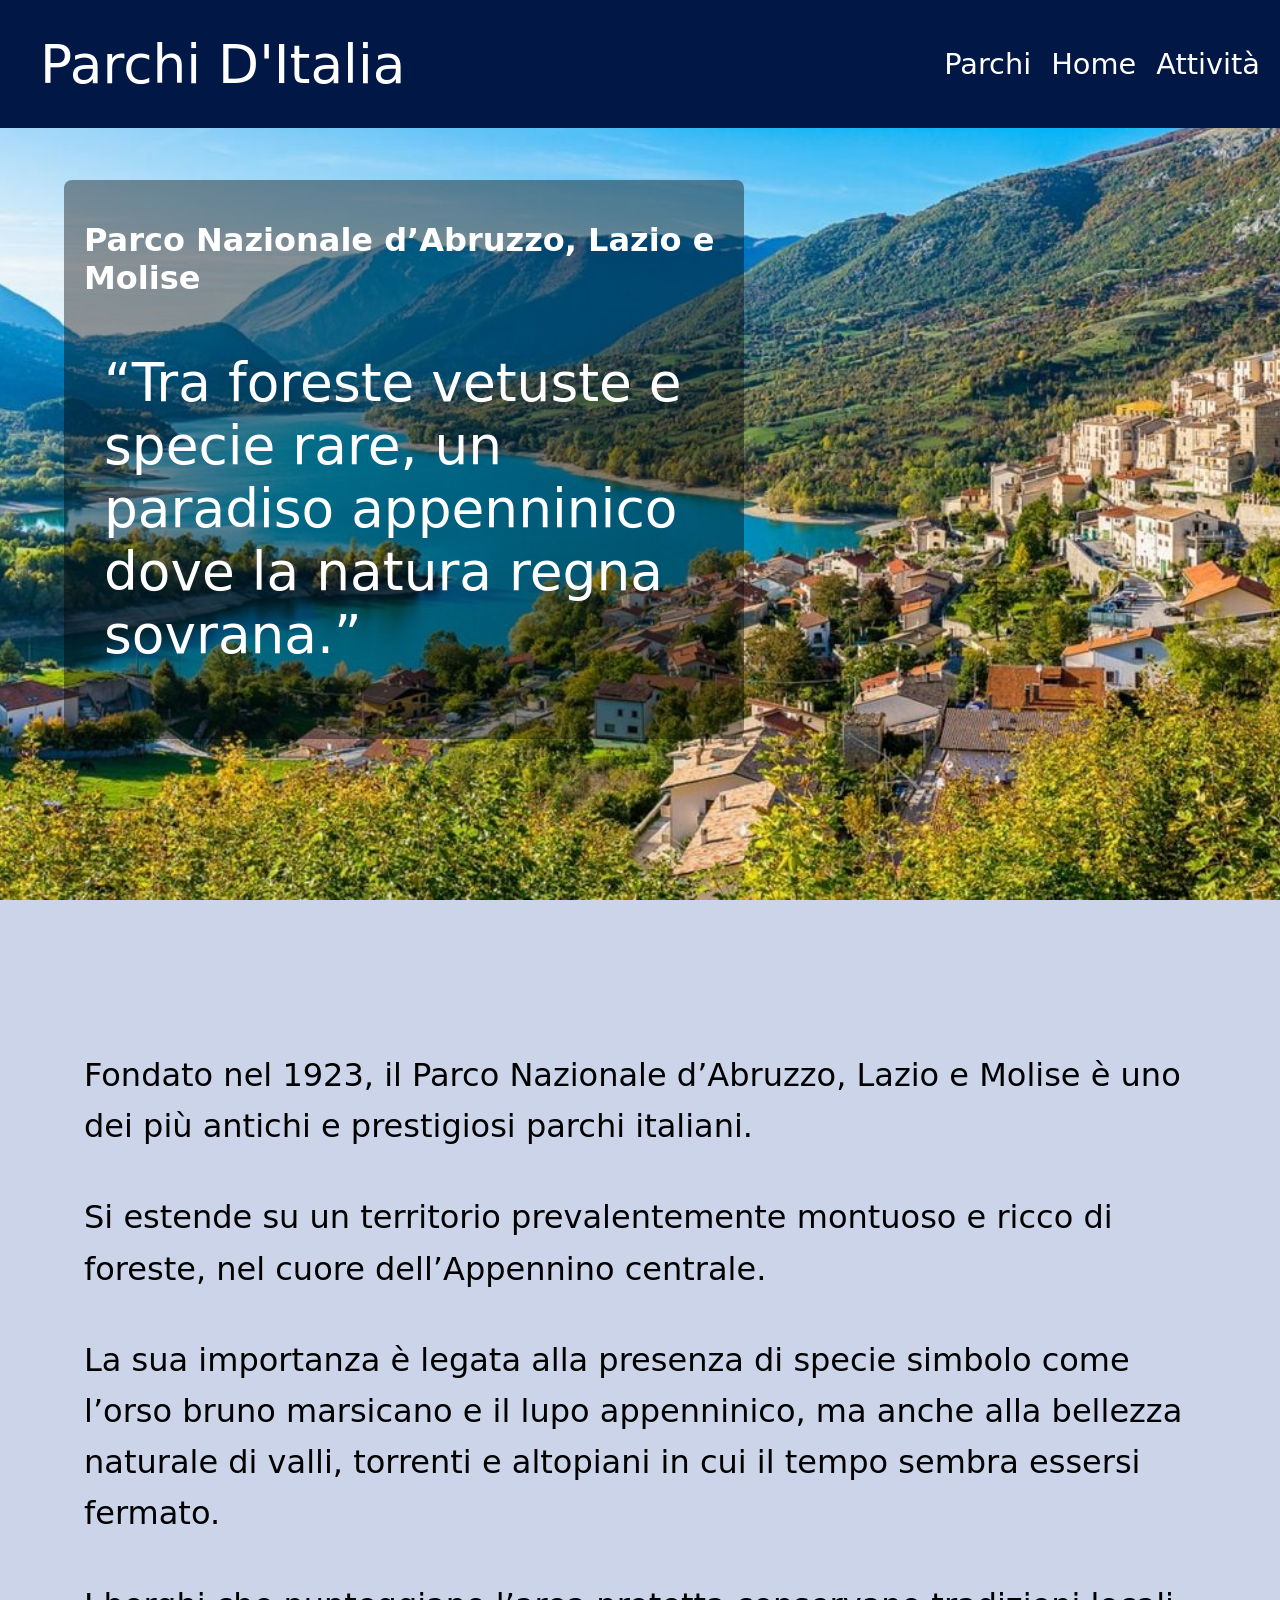
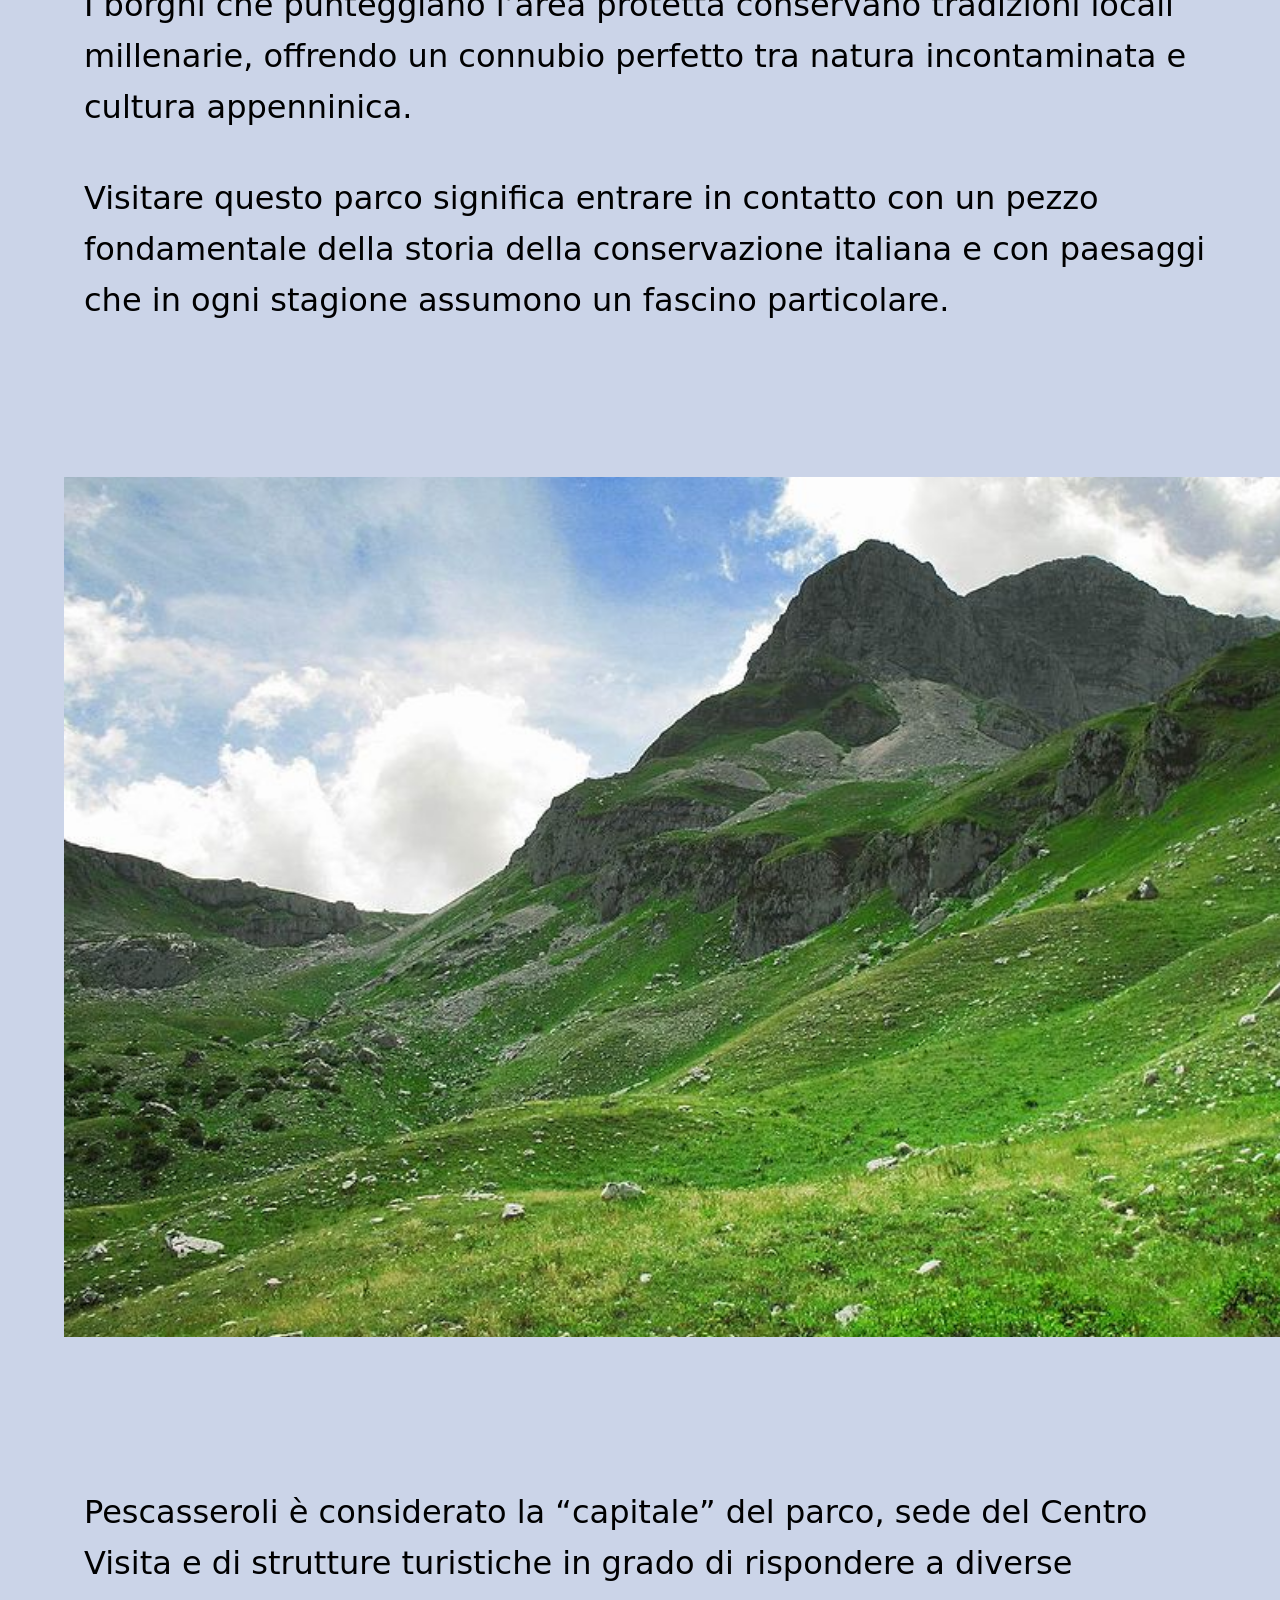
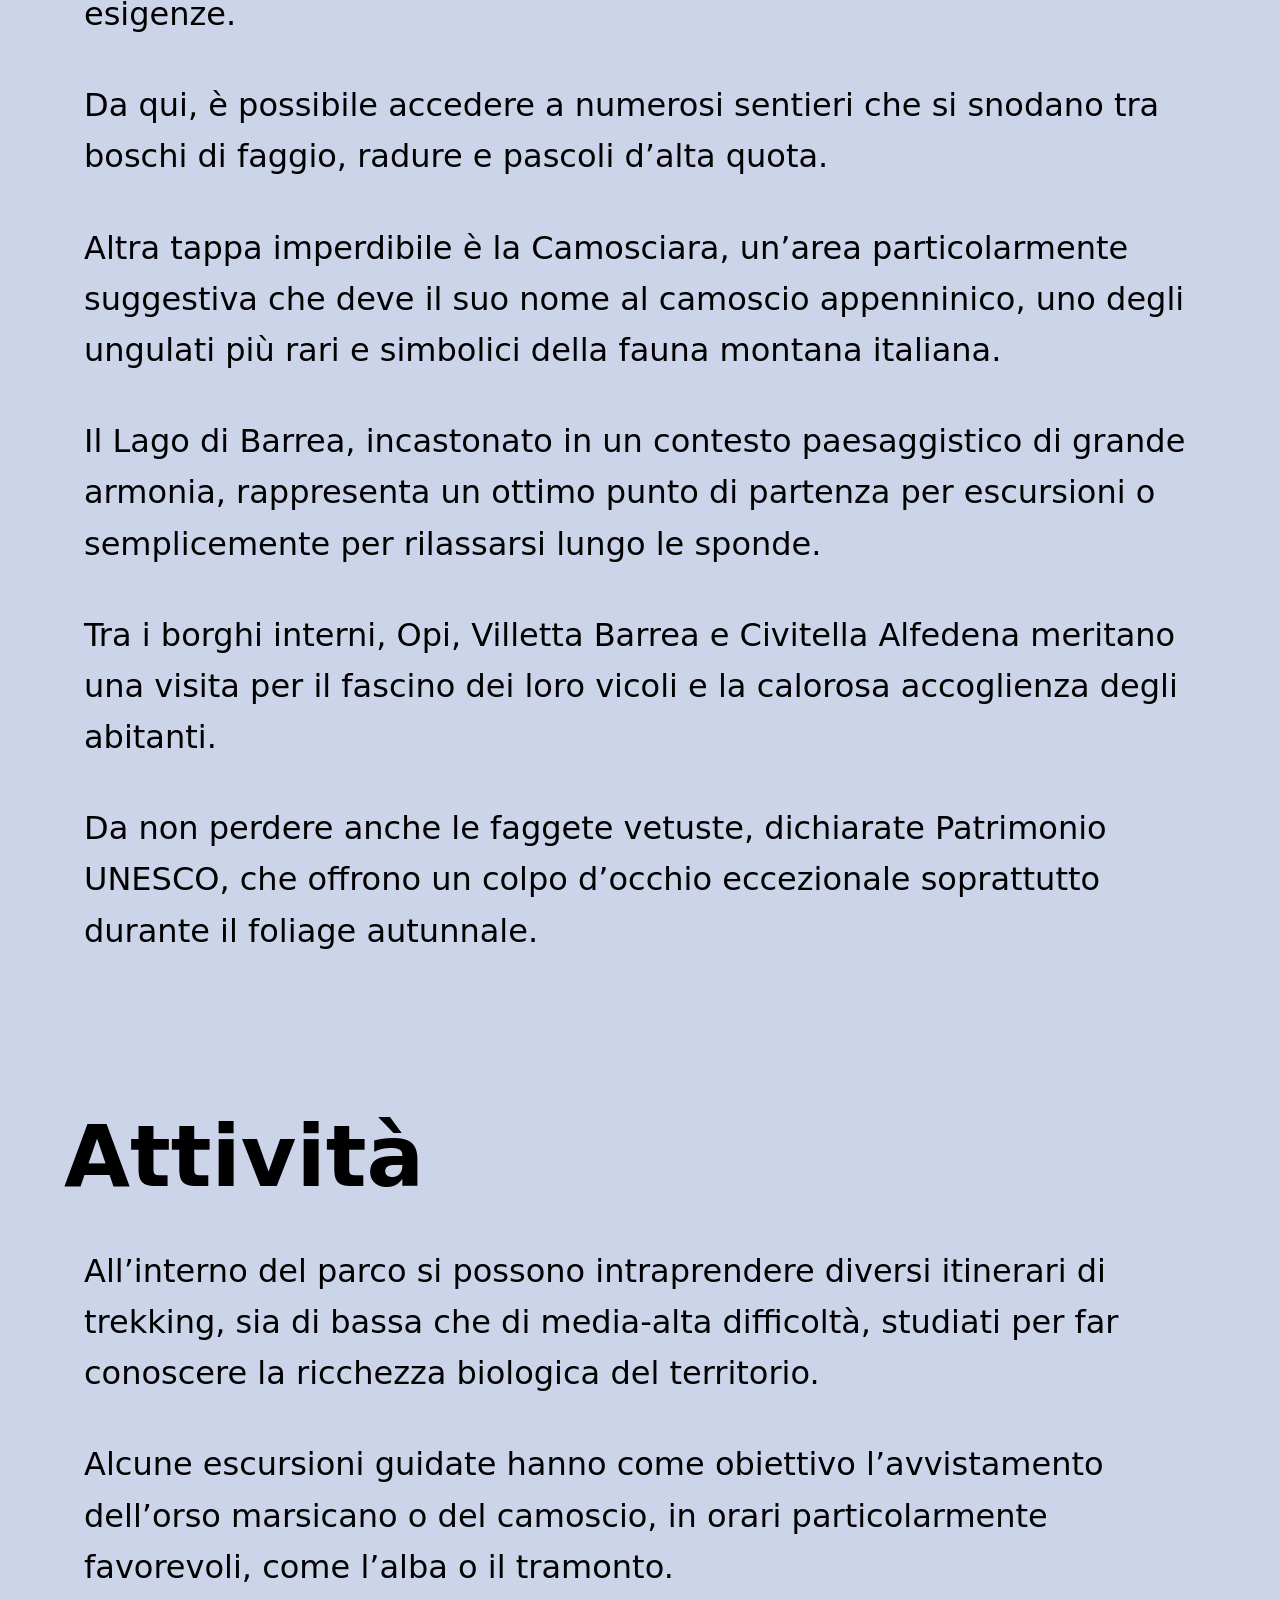
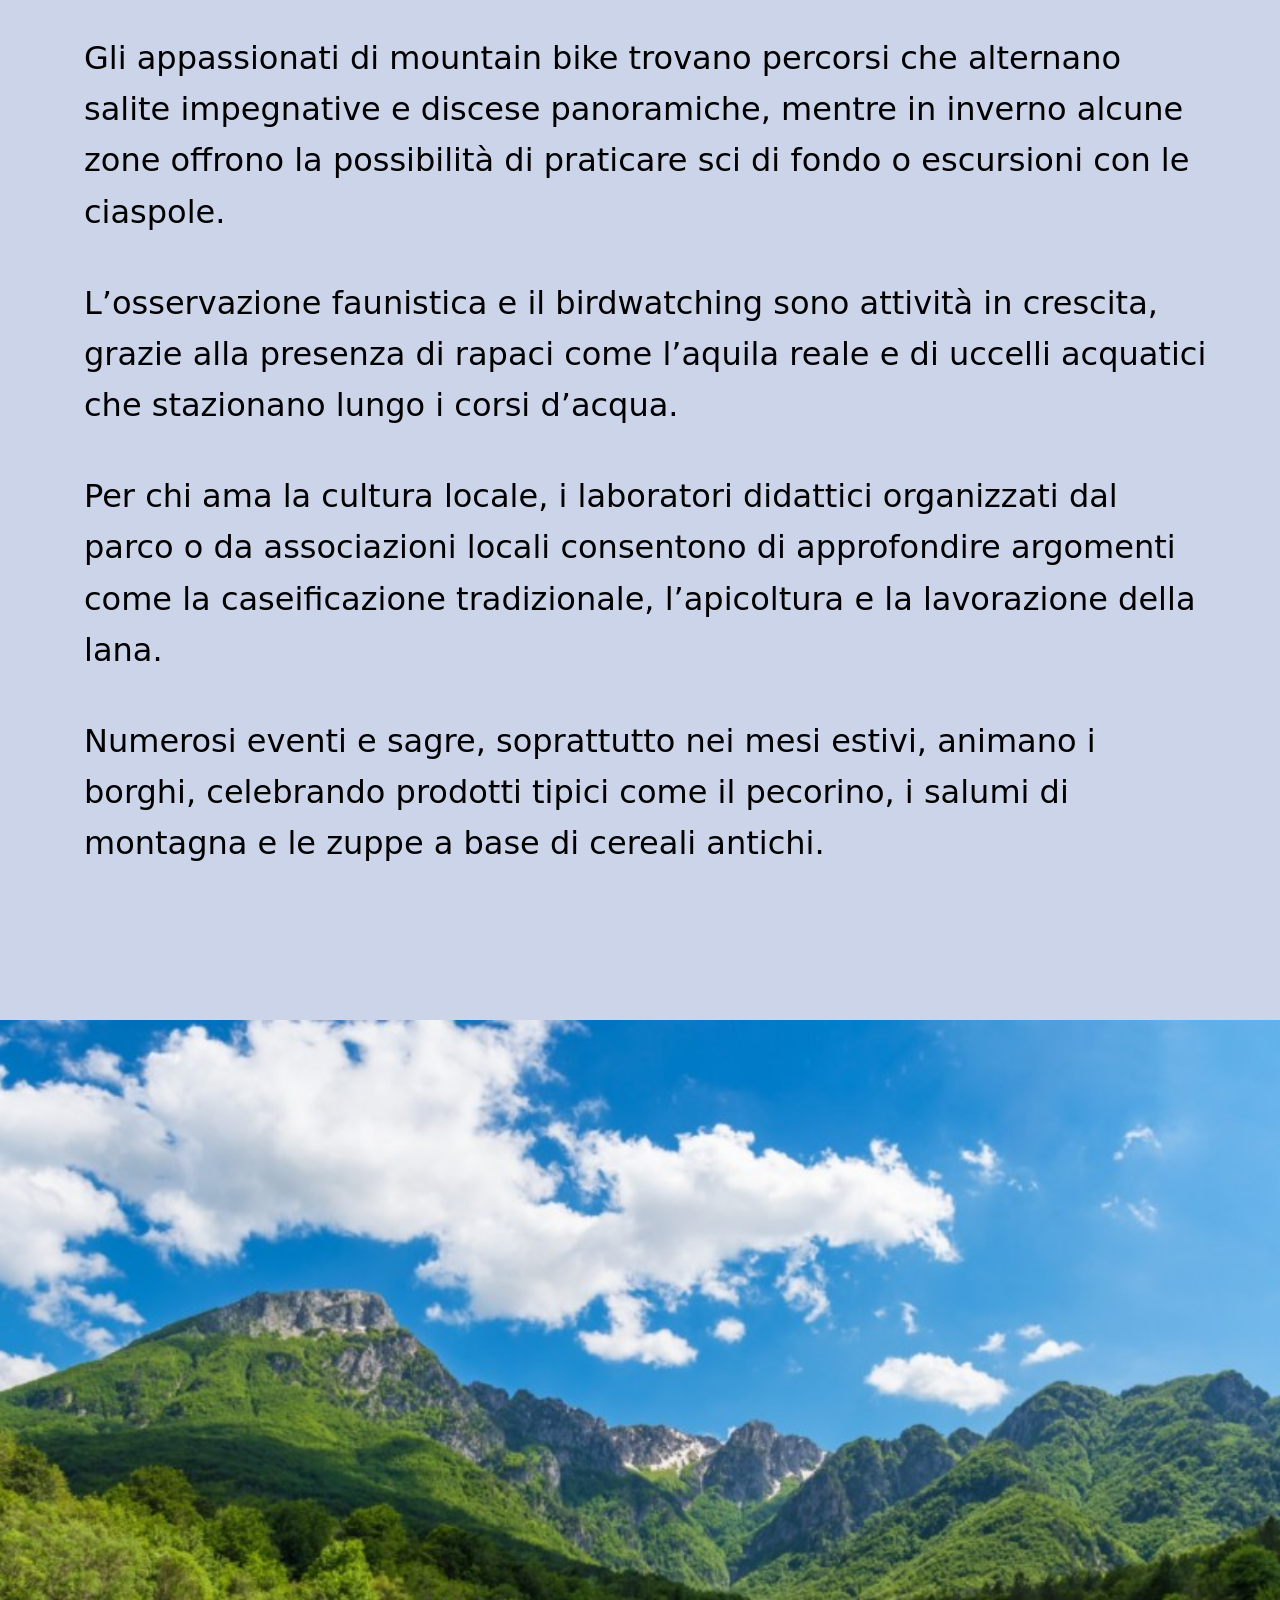
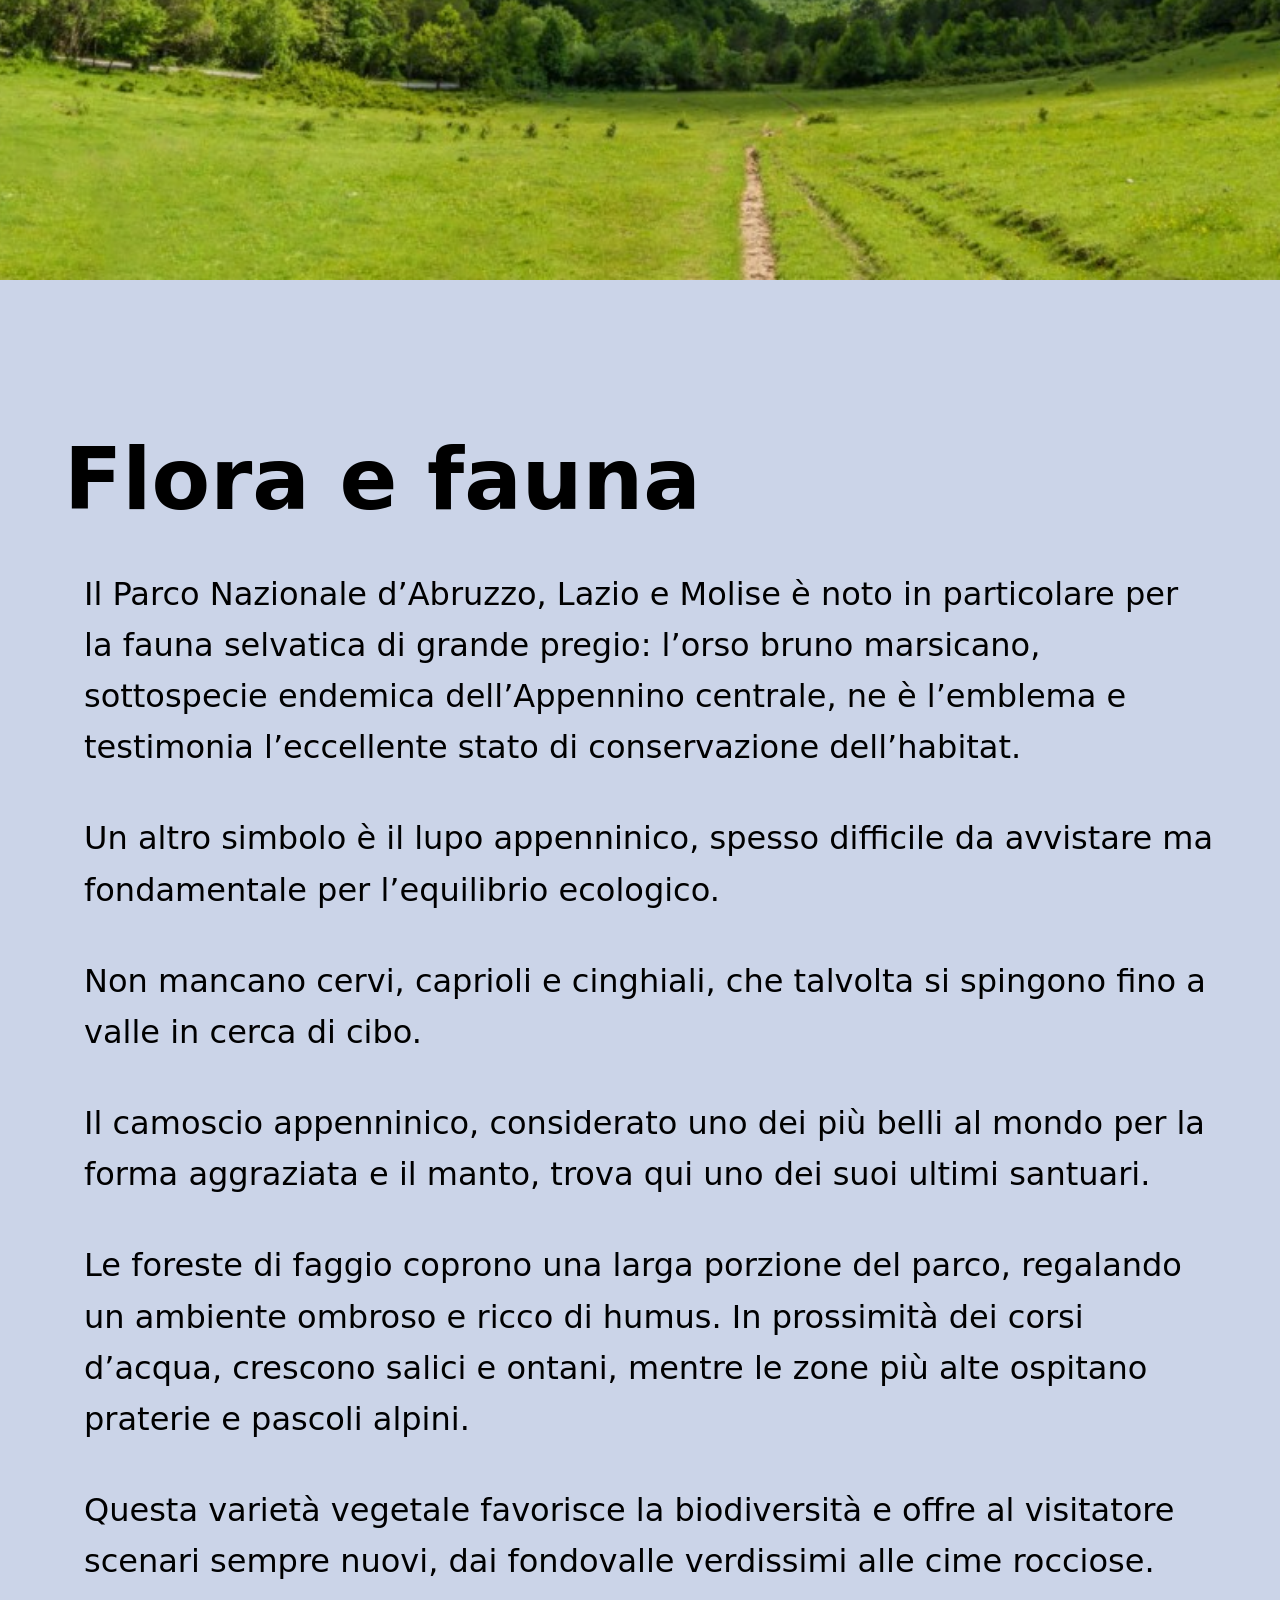
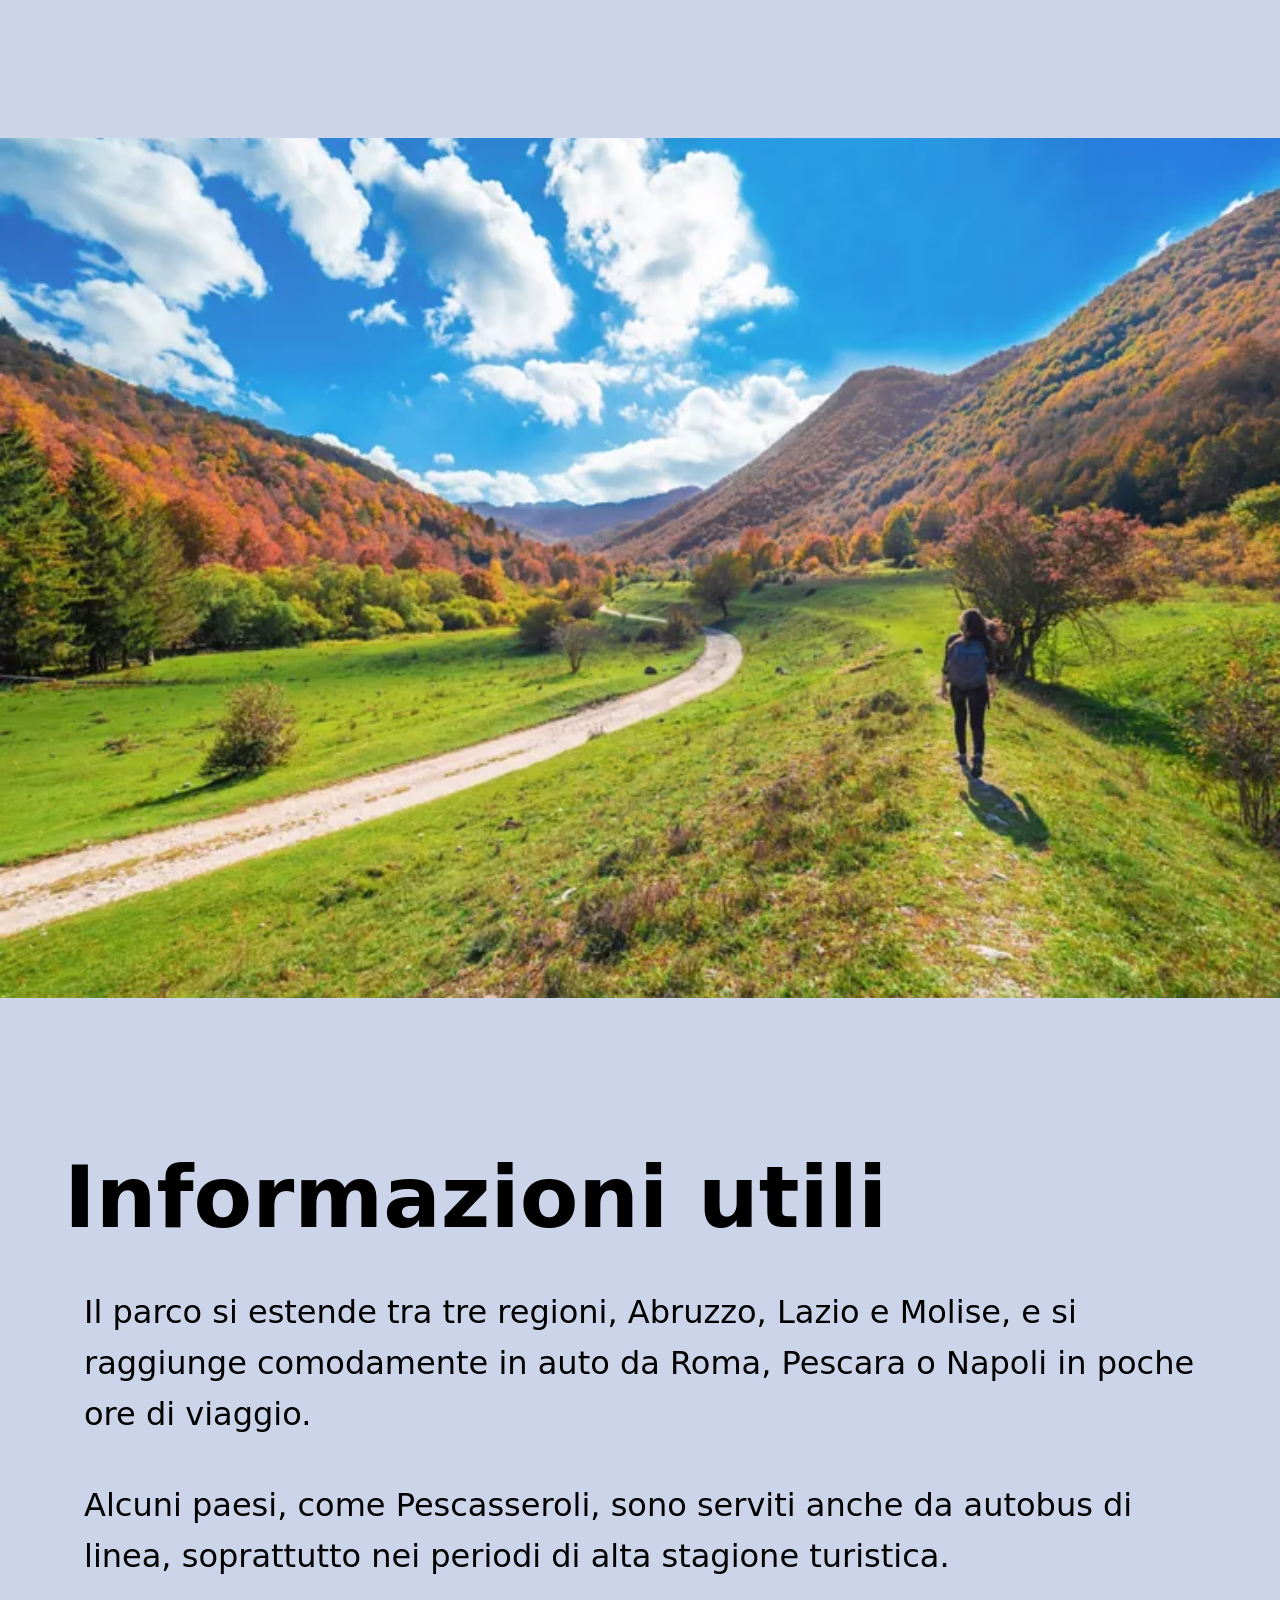
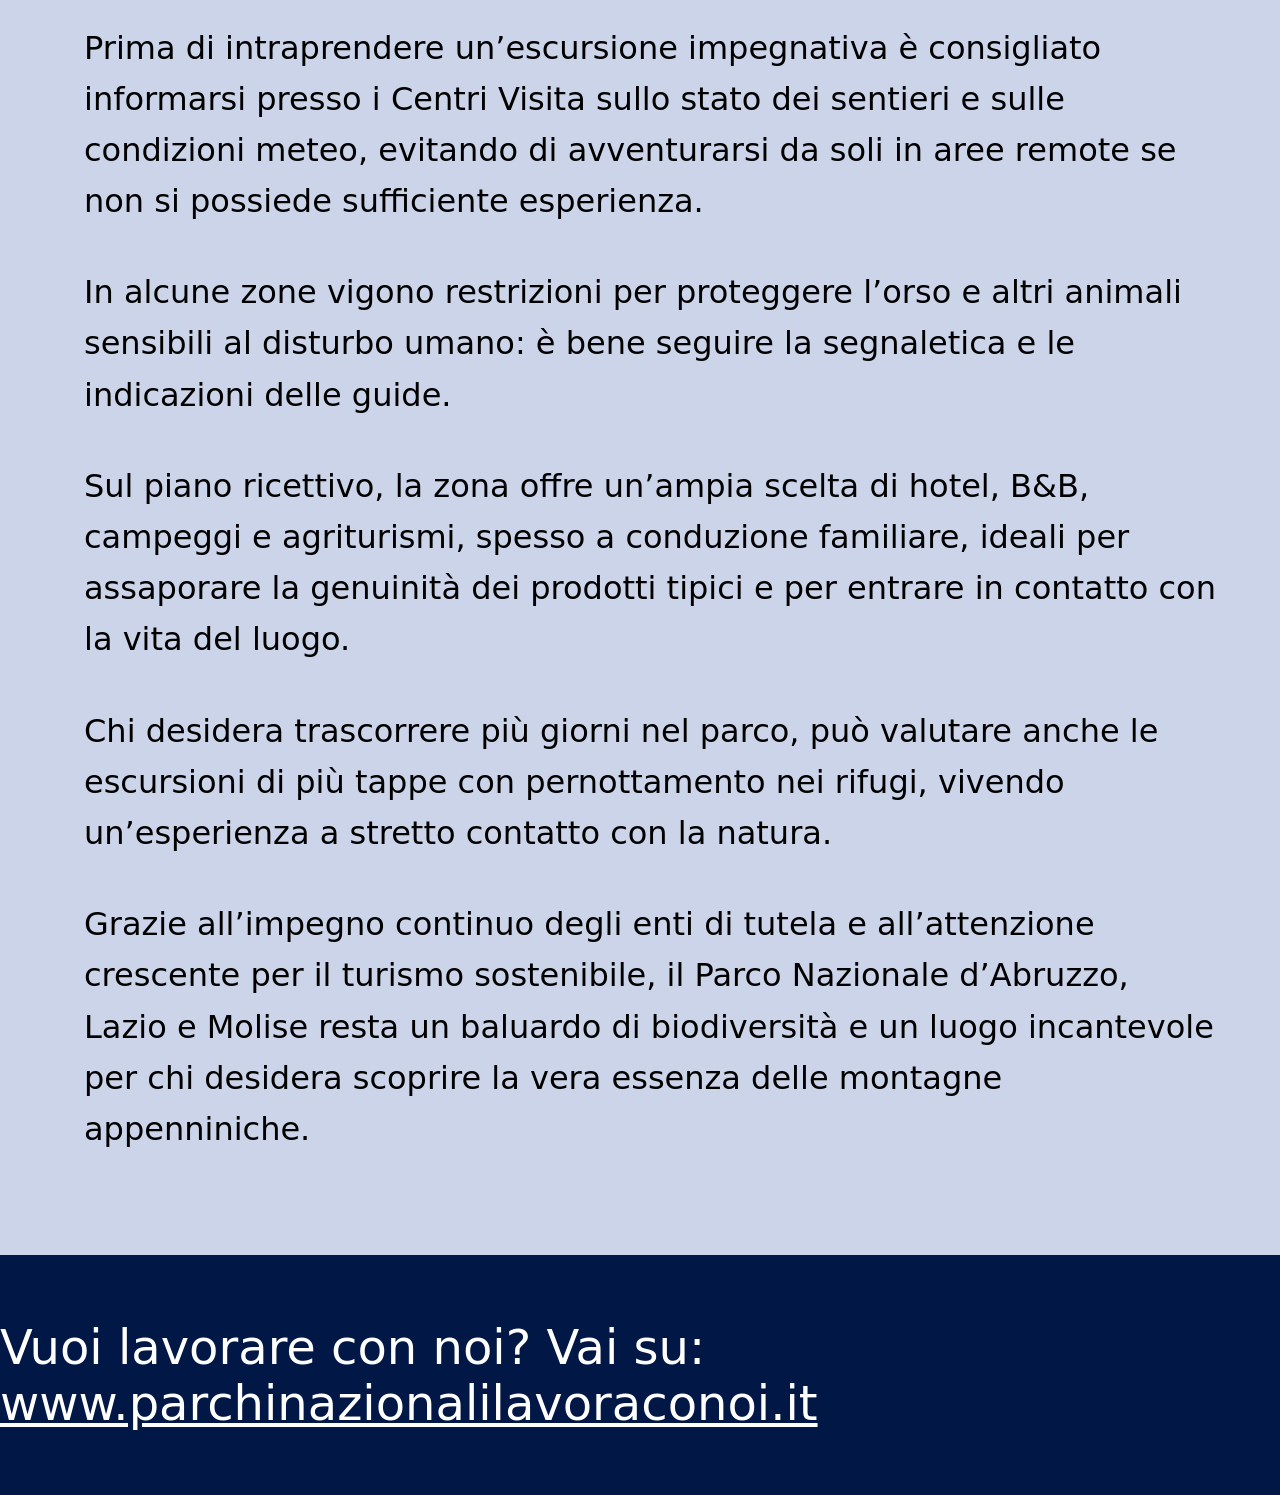
==== commit cc1b84cf: "modifiche" ====
--- a/abruzzo lazio e molise.html
+++ b/abruzzo lazio e molise.html
@@ -21,7 +21,7 @@
 
     <div class="immagine-con-testo">
         <img src="img/lazio e molise2.jpg" alt="parco" class="container1">
-        <div class="testo-sull-immagine">
+        <div class="testo-nell-immagine">
             <div class="sfondo-trasparente"></div>
             <h1>Parco Nazionale d’Abruzzo, Lazio e Molise</h1>
             <p>“Tra foreste vetuste e specie rare, un paradiso appenninico dove la natura regna sovrana.”</p>
--- a/css/style.css
+++ b/css/style.css
@@ -1,652 +1,317 @@
-body{
-   background-color: #cbd4e8;
-    }
-
-    header{
-        background-color: #011746;
-        height:128px ;
-        width: 1144px;
-        margin: 0 auto;
-        padding: 0 20px;
-
-        display: flex;
-        justify-content: space-between;
-        align-items: center;
-
-        position: relative;
-        z-index: 10;
-            }
-        header p{
-            color: white;
-            font-family: system-ui, -apple-system, BlinkMacSystemFont, 'Segoe UI', Roboto, Oxygen, Ubuntu, Cantarell, 'Open Sans', 'Helvetica Neue', sans-serif;
-            font-size: 2.5rem;
-            margin: 0;
-        }
-
-        header nav{
-            font-size: 1.8rem;
-            font-family: system-ui, -apple-system, BlinkMacSystemFont, 'Segoe UI', Roboto, Oxygen, Ubuntu, Cantarell, 'Open Sans', 'Helvetica Neue', sans-serif;
-         }
-
-         nav ul{
-            list-style: none;
-            margin: 0;
-            padding: 0;
-            display: flex;
-            gap: 20px;
-         }
-
-         nav a{
-            color: white;
-            text-decoration: none;
-         }
-
-         @media (max-width: 728px) {
-            header{
-                padding: 0 15px;
-                height: 100px;
-            }
-            header p{
-                font-size: 1.4rem;
-
-            }
-            header nav{
-                font-size: 1.4rem;
-            }
-
-            nav ul {
-                flex-direction: column;
-                gap: 10px;
-            }
-         }
-
-         @media (max-width: 480px) {
-
-            header {
-                padding: 0 10px;
-                height: 80px;
-            }
-
-            header p{
-                font-size: 1.5rem;
-            }
-
-            header nav{
-                font-size: 1.2rem;
-            }
-
-            nav ul{
-                gap: 5px;
-            }
-         }
-
-         img.container1{
-           width: 100%;
-           height: 900px;
-           object-fit: cover;
-           margin-top: -128px;
-           display: block;
-         
-         }
-
-         body p{
-            font-family: system-ui;
-            font-size: 64pt;
-            margin-left: 20px;
-            text-align:left;
-         }
-
-         .secondo-paragrafo{
-            font-family: system-ui;
-            font-size: 32pt;
-            text-align: left;
-            margin-bottom: 20px;
-         }
-
-         .container2{
-            width: 100%;
-            height: auto;
-            display: block;
-            margin: 20px 0;
-         }
-
-         .rettangolo1{
-            background-color: #cbd4e8;
-            width: 100%;
-            padding: 30px 20px;
-            margin: 20px 0;
-         }
-
-         .rettangolo1 p{
-            font-family: system-ui, -apple-system, BlinkMacSystemFont, 'Segoe UI', Roboto, Oxygen, Ubuntu, Cantarell, 'Open Sans', 'Helvetica Neue', sans-serif;
-            font-size: 64pt;
-            text-align: left;
-            margin-bottom: 0 0 10px 0;
-         }
-
-         .rettangolo1 .secondo-paragrafo{
-            font-family: system-ui, -apple-system, BlinkMacSystemFont, 'Segoe UI', Roboto, Oxygen, Ubuntu, Cantarell, 'Open Sans', 'Helvetica Neue', sans-serif;
-            font-size: 32pt;
-            text-align: left;
-            margin-bottom: 20px;
-         }
-
-         .immagine-con-testo {
-            position: relative;
-            width: 100%;
-            height: auto;
-        }
-        
-        .immagine-con-testo img.immagine {
-            width: 100%;
-            height: auto;
-            display: block;
-        }
-        
-        .testo-nell-immagine {
-            position: absolute;
-            top: 20%;
-            left: 5%;
-            color: white;
-            font-family: system-ui, sans-serif;
-            background-color: rgba(0, 0, 0, 0.4);
-            padding: 20px;
-            border-radius: 8px;
-            max-width: 90%;
-        }
-        
-        .testo-nell-immagine .titolo {
-            font-size: 64pt;
-            text-align: left;
-            margin-bottom: 10px;
-        }
-        
-        .testo-nell-immagine .sottotitolo {
-            font-size: 14pt;
-            text-align: right;
-        }
-        
-        .testo-nell-immagine .sottotitolo a {
-            color: #add8ff;
-            text-decoration: none;
-            font-weight: bold;
-        }
-
-        .immagine-con-testo1 img.immagine {
-            width: 100%;
-            height: auto;
-            display: block;
-        }
-        
-        .testo-nell-immagine {
-            position: absolute;
-            top: 20%;
-            left: 5%;
-            color: white;
-            font-family: system-ui, sans-serif;
-            background-color: rgba(0, 0, 0, 0.4);
-            padding: 20px;
-            border-radius: 8px;
-            max-width: 90%;
-        }
-        
-        .testo-nell-immagine .titolo {
-            font-size: 64pt;
-            text-align: left;
-            margin-bottom: 10px;
-        }
-        
-        .testo-nell-immagine .sottotitolo {
-            font-size: 14pt;
-            text-align: right;
-        }
-        
-        .testo-nell-immagine .sottotitolo a {
-            color: #add8ff;
-            text-decoration: none;
-            font-weight: bold;
-        }
-
-        .immagine-con-testo {
-            position: relative;
-            width: 100%;
-            height: auto;
-        }
-        
-        .immagine-con-testo img.immagine {
-            width: 100%;
-            height: auto;
-            display: block;
-        }
-        
-        .testo-nell-immagine {
-            position: absolute;
-            top: 20%;
-            left: 5%;
-            color: white;
-            font-family: system-ui, sans-serif;
-            background-color: rgba(0, 0, 0, 0.4);
-            padding: 20px;
-            border-radius: 8px;
-            max-width: 90%;
-        }
-        
-        .testo-nell-immagine .titolo {
-            font-size: 30pt;
-            text-align: left;
-            margin-bottom: 10px;
-        }
-        
-        .testo-nell-immagine .sottotitolo {
-            font-size: 14pt;
-            text-align: right;
-        }
-        
-        .testo-nell-immagine .sottotitolo a {
-            color: #add8ff;
-            text-decoration: none;
-            font-weight: bold;
-        }
-
-        .immagine-con-testo2 img.immagine {
-            width: 100%;
-            height: auto;
-            display: block;
-        }
-        
-        .testo-nell-immagine {
-            position: absolute;
-            top: 20%;
-            left: 5%;
-            color: white;
-            font-family: system-ui, sans-serif;
-            background-color: rgba(0, 0, 0, 0.4);
-            padding: 20px;
-            border-radius: 8px;
-            max-width: 90%;
-        }
-        
-        .testo-nell-immagine .titolo {
-            font-size: 30pt;
-            text-align: left;
-            margin-bottom: 10px;
-        }
-        
-        .testo-nell-immagine .sottotitolo {
-            font-size: 14pt;
-            text-align: right;
-        }
-        
-        .testo-nell-immagine .sottotitolo a {
-            color: #add8ff;
-            text-decoration: none;
-            font-weight: bold;
-        }
-        
-        .paragrafo {
-            position: relative;
-            width: 100%;
-            height: auto;
-        }
-        
-        .immagine-con-testo img.immagine {
-            width: 100%;
-            height: auto;
-            display: block;
-        }
-        
-        .testo-nell-immagine {
-            position: relative;
-            top: 20%;
-            left: 5%;
-            color: white;
-            font-family: system-ui, sans-serif;
-            background-color: rgba(0, 0, 0, 0.4);
-            padding: 0px;
-            border-radius: 8px;
-            max-width: 90%;
-        }
-        
-        .testo-nell-immagine .titolo {
-            position: relative;
-            font-size: 30pt;
-            text-align: left;
-            margin-bottom: 10px;
-        }
-        
-        .testo-nell-immagine .sottotitolo {
-            font-size: 14pt;
-            text-align: right;
-        }
-        
-        .testo-nell-immagine .sottotitolo a {
-            color: #add8ff;
-            text-decoration: none;
-            font-weight: bold;
-        }
-
-        .immagine-con-testo img.immagine {
-            width: 100%;
-            height: auto;
-            display: block;
-        }
-        
-        .testo-nell-immagine {
-            position: absolute;
-            top: 20%;
-            left: 5%;
-            color: white;
-            font-family: system-ui, sans-serif;
-            background-color: rgba(0, 0, 0, 0.4);
-            padding: 0px;
-            border-radius: 8px;
-            max-width: 90%;
-        }
-        
-        .testo-nell-immagine .titolo {
-            font-size: 30pt;
-            text-align: left;
-            margin-bottom: 10px;
-        }
-        
-        .testo-nell-immagine .sottotitolo {
-            font-size: 14pt;
-            text-align: right;
-        }
-        
-        .testo-nell-immagine .sottotitolo a {
-            color: #add8ff;
-            text-decoration: none;
-            font-weight: bold;
-        }
-
-        .paragrafo {
-            position: relative;
-            width: 100%;
-            height: auto;
-        }
-        
-        .immagine-con-testo img.immagine {
-            position: relative;
-            width: 100%;
-            height: auto;
-            display: block;
-        }
-        
-        .testo-nell-immagine {
-            position: absolute;
-            top: 20%;
-            left: 5%;
-            color: white;
-            font-family: system-ui, sans-serif;
-            background-color: rgba(0, 0, 0, 0.4);
-            padding: 0px;
-            border-radius: 8px;
-            max-width: 90%;
-        }
-        
-        .testo-nell-immagine .titolo {
-            font-size: 30pt;
-            text-align: left;
-            margin-bottom: 10px;
-        }
-        
-        .testo-nell-immagine .sottotitolo {
-            font-size: 14pt;
-            text-align: right;
-        }
-        
-        .testo-nell-immagine .sottotitolo a {
-            color: #add8ff;
-            text-decoration: none;
-            font-weight: bold;
-        }
-
-        .immagine-con-testo img.immagine {
-            width: 100%;
-            height: auto;
-            display: block;
-        }
-        
-        .testo-nell-immagine {
-            position: absolute;
-            top: 20%;
-            left: 5%;
-            color: white;
-            font-family: system-ui, sans-serif;
-            background-color: rgba(0, 0, 0, 0.4);
-            padding: 0px;
-            border-radius: 8px;
-            max-width: 90%;
-        }
-        
-        .testo-nell-immagine .titolo {
-            font-size: 30pt;
-            text-align: left;
-            margin-bottom: 10px;
-        }
-        
-        .testo-nell-immagine .sottotitolo {
-            font-size: 14pt;
-            text-align: right;
-        }
-        
-        .testo-nell-immagine .sottotitolo a {
-            color: #add8ff;
-            text-decoration: none;
-            font-weight: bold;
-        }
-
-        .paragrafo {
-            position: relative;
-            width: 100%;
-            height: auto;
-        }
-        
-        .immagine-con-testo img.immagine {
-            position: relative;
-            width: 100%;
-            height: auto;
-            display: block;
-        }
-        
-        .testo-nell-immagine {
-            position: absolute;
-            top: 20%;
-            left: 5%;
-            color: white;
-            font-family: system-ui, sans-serif;
-            background-color: rgba(0, 0, 0, 0.4);
-            padding: 0px;
-            border-radius: 8px;
-            max-width: 90%;
-        }
-        
-        .testo-nell-immagine .titolo {
-            font-size: 30pt;
-            text-align: left;
-            margin-bottom: 10px;
-        }
-        
-        .testo-nell-immagine .sottotitolo {
-            font-size: 14pt;
-            text-align: right;
-        }
-        
-        .testo-nell-immagine .sottotitolo a {
-            color: #add8ff;
-            text-decoration: none;
-            font-weight: bold;
-        }
-
-        .immagine-con-testo img.immagine {
-            width: 100%;
-            height: auto;
-            display: block;
-        }
-        
-        .testo-nell-immagine {
-            position: absolute;
-            top: 20%;
-            left: 5%;
-            color: white;
-            font-family: system-ui, sans-serif;
-            background-color: rgba(0, 0, 0, 0.4);
-            padding: 0px;
-            border-radius: 8px;
-            max-width: 90%;
-        }
-        
-        .testo-nell-immagine .titolo {
-            font-size: 30pt;
-            text-align: left;
-            margin-bottom: 10px;
-        }
-        
-        .testo-nell-immagine .sottotitolo {
-            font-size: 14pt;
-            text-align: right;
-        }
-        
-        .testo-nell-immagine .sottotitolo a {
-            color: #add8ff;
-            text-decoration: none;
-            font-weight: bold;
-        }
-
-        .footer-banner {
-            background-color: #011746;
-            height: 240px;
-            width: 100%;
-            display: flex;
-            align-items: center;
-            justify-content: flex-end;
-            padding-right: 40px;
-            box-sizing: border-box;
-            margin-top: 100px;
-          }
-          
-          .footer-banner p {
-            color: white;
-            font-family: system-ui, sans-serif;
-            font-size: 36pt;
-            margin: 0;
-          }
-          
-          .footer-banner a {
-            color: white;
-            text-decoration: underline;
-          }
-
-          .immagine-con-testo {
-            position: relative;
-            width: 100%;
-            max-width: 100%;
-            font-family: system-ui, sans-serif;
-        }
-        
-        .container1 {
-            width: 100%;
-            height: auto;
-            display: block;
-        }
-        
-        .testo-sull-immagine {
-            position: absolute;
-            top: 50%;
-            left: 5%;
-            transform: translateY(-50%);
-            text-align: left;
-            color: white;
-            max-width: 40%;
-            padding: 20px;
-            z-index: 1;
-        }
-        
-        .sfondo-trasparente {
-            position: absolute;
-            top: 50;
-            left: 0;
-            width: 100%;
-            height: 100%;
-            background-color: rgba(0, 0, 0, 0.5); 
-            z-index: -1; 
-            border-radius: 10px;
-        }
-        
-        .testo-sull-immagine h1 {
-            font-size: 60pt;
-            margin: 0;
-            position: relative;
-        }
-        
-        .testo-sull-immagine p {
-            font-size: 32pt;
-            margin-top: 20px;
-            position: relative;
-        }
-
-        .blocco-attivita {
-            margin-top: 150px;
-            padding: 0 5%;
-            font-family: system-ui, sans-serif;
-            color: #000;
-        }
-        
-        .blocco-attivita h2 {
-            font-size: 64pt;
-            margin-bottom: 40px;
-        }
-        
-        .blocco-attivita p {
-            font-size: 24pt;
-            line-height: 1.6;
-            margin-bottom: 40px;
-        }
-
-        .immagine-gran-paradiso {
-            margin-top: 150px;
-            width: 100vw;
-            overflow: hidden;
-        }
-        
-        .immagine-gran-paradiso img {
-            width: 100%;
-            height: 860px;
-            object-fit: cover;
-            display: block;
-        }
-        
-        
-        
-          
-        
-
-
-       
-        
-
-
-       
-
-
-       
-        
-
-
-       
-        
-
-
-       
-        
-
-
-       
-
-
-       
-        
-
-
-       +body {
+    background-color: #cbd4e8;
+    margin: 0;
+    padding: 0;
+    overflow-x: hidden;
+}
+
+img {
+    max-width: 100%;
+    height: auto;
+}
+
+header {
+    background-color: #011746;
+    height: 128px;
+    width: 100%;
+    margin: 0 auto;
+    padding: 0 20px;
+    display: flex;
+    justify-content: space-between;
+    align-items: center;
+    position: relative;
+    z-index: 10;
+    box-sizing: border-box;
+}
+
+header p {
+    color: white;
+    font-family: system-ui, sans-serif;
+    font-size: 2.5rem;
+    margin: 0;
+}
+
+header nav {
+    font-size: 1.8rem;
+    font-family: system-ui, sans-serif;
+}
+
+nav ul {
+    list-style: none;
+    margin: 0;
+    padding: 0;
+    display: flex;
+    gap: 20px;
+}
+
+nav a {
+    color: white;
+    text-decoration: none;
+    transition: color 0.2s, text-decoration 0.2s;
+}
+
+nav a:hover {
+    color: #add8ff;
+    text-decoration: underline;
+}
+
+img.container1 {
+    width: 100%;
+    height: 900px;
+    object-fit: cover;
+    margin-top: -128px;
+    display: block;
+}
+
+body p {
+    font-family: system-ui, sans-serif;
+    font-size: 40pt;
+    margin-left: 20px;
+    text-align: left;
+}
+
+.secondo-paragrafo {
+    font-family: system-ui, sans-serif;
+    font-size: 32pt;
+    text-align: left;
+    margin: 0 20px 40px 20px;
+}
+
+.rettangolo1 {
+    background-color: #cbd4e8;
+    width: 100%;
+    padding: 30px 20px;
+    margin: 20px 0;
+    box-sizing: border-box;
+}
+
+.immagine-con-testo {
+    position: relative;
+    width: 100%;
+    height: auto;
+    margin-bottom: 60px;
+}
+
+.immagine-con-testo img.immagine {
+    width: 100%;
+    height: auto;
+    display: block;
+}
+
+.testo-nell-immagine {
+    position: absolute;
+    top: 20%;
+    left: 5%;
+    color: white;
+    font-family: system-ui, sans-serif;
+    background-color: rgba(0, 0, 0, 0.4);
+    padding: 20px;
+    border-radius: 8px;
+    max-width: 50%;
+}
+
+.testo-nell-immagine .titolo {
+    font-size: 30pt;
+    text-align: left;
+    margin-bottom: 10px;
+}
+
+.testo-nell-immagine .sottotitolo {
+    font-size: 14pt;
+    text-align: right;
+}
+
+.testo-nell-immagine .sottotitolo a {
+    color: #add8ff;
+    text-decoration: none;
+    font-weight: bold;
+    transition: color 0.2s;
+}
+
+.testo-nell-immagine .sottotitolo a:hover {
+    color: white;
+    text-decoration: underline;
+}
+
+.blocco-attivita {
+    margin-top: 150px;
+    padding: 0 5%;
+    font-family: system-ui, sans-serif;
+    color: #000;
+}
+
+.blocco-attivita h2 {
+    font-size: 64pt;
+    margin-bottom: 40px;
+}
+
+.blocco-attivita p {
+    font-size: 24pt;
+    line-height: 1.6;
+    margin-bottom: 40px;
+}
+
+.immagine-gran-paradiso {
+    margin-top: 150px;
+    width: 100vw;
+    overflow: hidden;
+}
+
+.immagine-gran-paradiso img {
+    width: 100%;
+    height: 860px;
+    object-fit: cover;
+    display: block;
+}
+
+.immagine-con-testo .testo-sull-immagine {
+    position: absolute;
+    top: 50%;
+    left: 5%;
+    transform: translateY(-50%);
+    text-align: left;
+    color: white;
+    max-width: 40%;
+    padding: 20px;
+    z-index: 1;
+}
+
+.testo-sull-immagine h1 {
+    font-size: 60pt;
+    margin: 0;
+}
+
+.testo-sull-immagine p {
+    font-size: 32pt;
+    margin-top: 20px;
+}
+
+.footer-banner {
+    background-color: #011746;
+    height: 240px;
+    width: 100%;
+    display: flex;
+    align-items: center;
+    justify-content: flex-end;
+    padding-right: 40px;
+    box-sizing: border-box;
+    margin-top: 100px;
+}
+
+.footer-banner p {
+    color: white;
+    font-family: system-ui, sans-serif;
+    font-size: 36pt;
+    margin: 0;
+}
+
+.footer-banner a {
+    color: white;
+    text-decoration: underline;
+    transition: color 0.2s;
+}
+
+.footer-banner a:hover {
+    color: #add8ff;
+}
+
+img {
+    max-width: 100%;
+    height: auto;
+}
+ 
+@media (max-width: 768px) {
+ 
+    header {
+        width: 100%;
+        height: auto;
+        padding: 15px 20px;
+        align-items: flex-start;
+        gap: 10px;
+        box-sizing: border-box;
+    }
+ 
+    header p {
+        font-size: 1.6rem;
+    }
+ 
+    header nav {
+        font-size: 1.1rem;
+    }
+ 
+    nav ul {
+        gap: 12px;
+        flex-wrap: wrap;
+    }
+ 
+    img.container1 {
+        height: 300px;
+        margin-top: 0;
+    }
+ 
+    body > p {
+        font-size: 28pt;
+        margin-left: 15px;
+    }
+ 
+    .secondo-paragrafo {
+        font-size: 14pt;
+        margin: 0 15px 30px 15px;
+    }
+ 
+    .immagine-con-testo {
+        margin-bottom: 30px;
+    }
+ 
+    .testo-nell-immagine {
+        top: 10%;
+        left: 3%;
+        max-width: 90%;
+        padding: 10px;
+    }
+ 
+    .testo-nell-immagine .titolo {
+        font-size: 16pt;
+    }
+ 
+    .testo-nell-immagine .sottotitolo {
+        font-size: 11pt;
+    }
+ 
+    .blocco-attivita {
+        margin-top: 60px;
+        padding: 0 4%;
+    }
+ 
+    .blocco-attivita h2 {
+        font-size: 28pt;
+    }
+ 
+    .blocco-attivita p {
+        font-size: 13pt;
+    }
+    
+    .immagine-gran-paradiso {
+        margin-top: 60px;
+    }
+ 
+    .immagine-gran-paradiso img {
+        height: 300px;
+    }
+
+    .footer-banner {
+        height: auto;
+        padding: 30px 20px;
+        justify-content: center;
+        text-align: center;
+        margin-top: 50px;
+    }
+ 
+    .footer-banner p {
+        font-size: 14pt;
+    }
+
+    body p {
+        font-size: 20px;
+    }
+}
